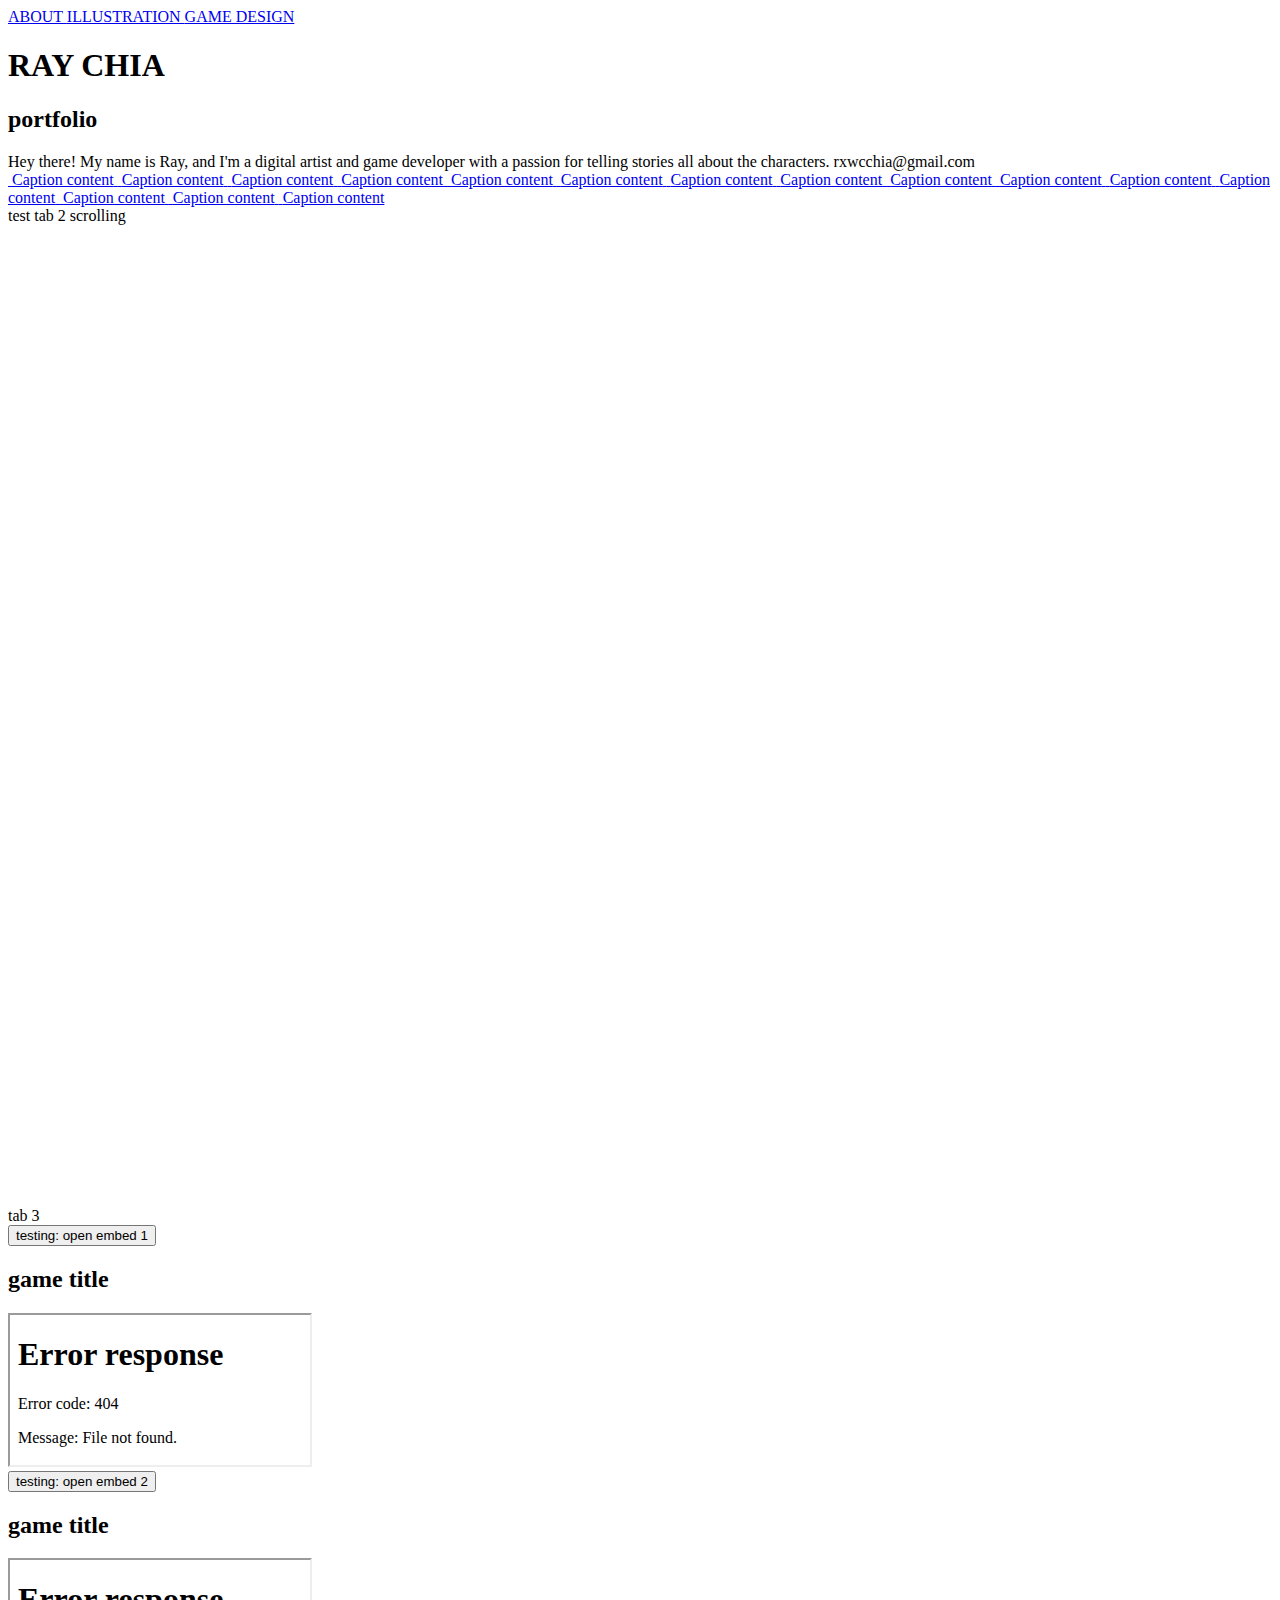
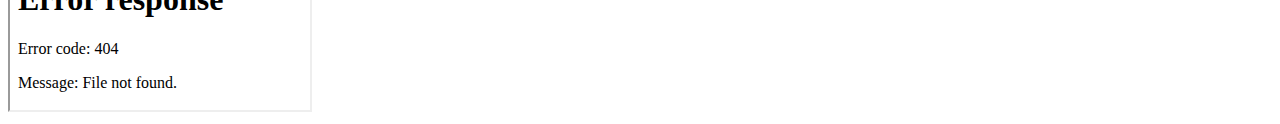
==== index.html @ db71462e "Add files via upload" ====
<!DOCTYPE html>
<html lang="en">
  <head>
    <meta charset="UTF-8">
    <meta name="viewport" content="width=device-width, initial-scale=1.0">
    <meta http-equiv="X-UA-Compatible" content="ie=edge">
    <title>RAY C. | PORTFOLIO</title>
    <link rel="stylesheet" href="./src/style.css">
    <link rel="icon" href="./src/favicon1.ico" type="image/x-icon">
    <!-- FONTS -->
    <link rel="stylesheet" href="./src/plugins/cpf.css">
    <link rel="preconnect" href="https://fonts.googleapis.com">
  <link rel="preconnect" href="https://fonts.gstatic.com" crossorigin>
  <link href="https://fonts.googleapis.com/css2?family=Roboto+Condensed:ital,wght@0,100..900;1,100..900&display=swap" rel="stylesheet">

</head>
<body>
  <script src="https://code.jquery.com/jquery-3.7.1.min.js" integrity="sha256-/JqT3SQfawRcv/BIHPThkBvs0OEvtFFmqPF/lYI/Cxo=" crossorigin="anonymous"></script>
  
  <script src="./src/plugins/photoswipe-lightbox.umd.min.js"></script>
  <script src="./src/plugins/photoswipe.umd.min.js"></script>
  <script src="./src/plugins/photoswipe-dynamic-caption-plugin.umd.min.js"></script>
  <script src="./src/plugins/masonry.pkgd.min.js"></script>
  <script src="./src/plugins/imagesloaded.pkgd.min.js"></script>
  <link rel="stylesheet" href="./src/plugins/photoswipe.css">
  <link rel="stylesheet" href="./src/plugins/photoswipe-dynamic-caption-plugin.css">
  
<div class="bg-img"></div>
<div class="wrapper">


  <div class="navbar">
    
    <div class="navbuttons">

      <a class="navtab" href="#home">
        ABOUT
      </a>

      <a class="navtab" href="#illustration">
        ILLUSTRATION
      </a>

      <a class="navtab" href="#gamedev">
        GAME DESIGN
      </a>

    </div>

    <h1>RAY CHIA</h1>

  </div>

  <!-- ================== DIVIDER ================== -->

  <!-- HOMEPAGE BLOCK START -->
  <div class="content" id="home">
    <div class="content-scroll">
    <div class="splash">

      <div class="splashimg"></div>

      <div class="window">
        <h2><i class="cp cp-pin-o"></i> portfolio</h2>
        <div class="windowcontent">
          Hey there! My name is Ray, and I'm a digital artist and game developer with a passion for telling stories all about the characters.

          <span class="callout"><i class="cp cp-envelope-o"></i> rxwcchia@gmail.com</span>
        </div>
      </div>

    </div>

    <div class="divider"></div>

    <div class="gallery-container">
    <div class="pswp-gallery" id="gallery">
      <div class="grid-sizer"></div>
      <div class="gutter-sizer"></div>

      

      <a class="grid-item" href="./src/gallery/selwyn.png" 
        data-pswp-width="3000" 
        data-pswp-height="3000" 
        target="_blank">
        <img src="./src/gallery/selwyn.png" alt="" />
        <span class="caption">Caption content</span>
      </a>

      <a class="grid-item grid-item--width3" href="./src/gallery/maddox.png" 
        data-pswp-width="1800" 
        data-pswp-height="1013" 
        target="_blank">
        <img src="./src/gallery/maddox.png" alt="" />
        <span class="caption">Caption content</span>
      </a>

      

      <a class="grid-item" href="./src/gallery/lucine.png" 
        data-pswp-width="3000" 
        data-pswp-height="3000" 
        target="_blank">
        <img src="./src/gallery/lucine.png" alt="" />
        <span class="caption">Caption content</span>
      </a>

      <a class="grid-item grid-item--width2" href="./src/gallery/carni_prev2.png" 
        data-pswp-width="2256" 
        data-pswp-height="1270" 
        target="_blank">
        <img src="./src/gallery/carni_prev2.png" alt="" />
        <span class="caption">Caption content</span>
      </a>

      <a class="grid-item" href="./src/gallery/sef.png" 
        data-pswp-width="2600" 
        data-pswp-height="3000" 
        target="_blank">
        <img src="./src/gallery/sef.png" alt="" />
        <span class="caption">Caption content</span>
      </a>

      <a class="grid-item" href="./src/gallery/sef2.png" 
        data-pswp-width="3000" 
        data-pswp-height="3000" 
        target="_blank">
        <img src="./src/gallery/sef2.png" alt="" />
        <span class="caption">Caption content</span>
      </a>

      <a class="grid-item grid-item--width3" href="./src/gallery/splash.png" 
        data-pswp-width="3617" 
        data-pswp-height="1567" 
        target="_blank">
        <img src="./src/gallery/splash.png" alt="" />
        <span class="caption">Caption content</span>
      </a>

      <a class="grid-item" href="./src/gallery/clair.png" 
      data-pswp-width="2605" 
      data-pswp-height="3000" 
      target="_blank">
      <img src="./src/gallery/clair.png" alt="" />
      <span class="caption">Caption content</span>
      </a>

      

      <a class="grid-item" href="./src/gallery/amari.png" 
        data-pswp-width="2225" 
        data-pswp-height="2942" 
        target="_blank">
        <img src="./src/gallery/amari.png" alt="" />
        <span class="caption">Caption content</span>
      </a>

      <a class="grid-item" href="./src/gallery/bg_party_crimescene.png" 
        data-pswp-width="2439" 
        data-pswp-height="1406" 
        target="_blank">
        <img src="./src/gallery/bg_party_crimescene.png" alt="" />
        <span class="caption">Caption content</span>
      </a>

      <a class="grid-item" href="./src/gallery/inheritance.png" 
        data-pswp-width="2439" 
        data-pswp-height="1406" 
        target="_blank">
        <img src="./src/gallery/inheritance.png" alt="" />
        <span class="caption">Caption content</span>
      </a>

      <a class="grid-item" href="./src/gallery/flashback_madschess.png" 
        data-pswp-width="3000" 
        data-pswp-height="1729" 
        target="_blank">
        <img src="./src/gallery/flashback_madschess.png" alt="" />
        <span class="caption">Caption content</span>
      </a>

      <a class="grid-item grid-item--width2" href="./src/gallery/chesspreview.png" 
        data-pswp-width="3000" 
        data-pswp-height="2013" 
        target="_blank">
        <img src="./src/gallery/chesspreview.png" alt="" />
        <span class="caption">Caption content</span>
      </a>

      <a class="grid-item" href="./src/gallery/c1.png" 
        data-pswp-width="1200" 
        data-pswp-height="1530" 
        target="_blank">
        <img src="./src/gallery/c1.png" alt="" />
        <span class="caption">Caption content</span>
      </a>

      <a class="grid-item" href="./src/gallery/c7.png" 
        data-pswp-width="1200" 
        data-pswp-height="1530" 
        target="_blank">
        <img src="./src/gallery/c7.png" alt="" />
        <span class="caption">Caption content</span>
      </a>
      

  </div>  
  </div>

  </div>
  </div>
  <!-- HOMEPAGE BLOCK END -->

  <!-- ================== DIVIDER ================== -->

  <!-- ILLUSTRATION BLOCK START -->
  <div class="content" id="illustration">
    <div class="content-scroll">
    
      <div style="height:1000px;">test tab 2 scrolling</div>

    </div>
  </div>
  <!-- ILLUSTRATION BLOCK END -->


  <!-- ================== DIVIDER ================== -->

  <!-- GAMEDEV BLOCK START -->
  <div class="content" id="gamedev">

    <div class="content-scroll">
      tab 3


      <div class="game-container">

      <button class="opengame" id="test">testing: open embed 1</button>
      
      <div class="window-container">
      <div class="window" id="wwm">
        <h2>game title</h2>
        <div class="windowcontent">
        <iframe src="./src/walkwithme/index.html"></iframe>
        </div>
      </div>
      </div>

    </div>

    <div class="game-container">

      <button class="opengame" id="test">testing: open embed 2</button>
      <div class="window-container">
      <div class="window" id="carni">
        <h2>game title</h2>
        <div class="windowcontent">
        <iframe src="./src/carnificare/index.html"></iframe>
        </div>
      </div>
    </div>

    </div>


    </div>

  </div>
  <!-- GAMEDEV BLOCK START -->



</div>
<div class="embed-overlay"></div>

<!-- CREDITS FOR WEBSITE: 
CAPPUCCINO ICONS by Solange Rainha https://cappuccicons.com/ 
PHOTOSWIPE by Dmytro Semenov https://photoswipe.com/
MASONRY by David DeSandro https://masonry.desandro.com/
-->

<script src="./src/scripts.js"></script>

  </body>
</html>
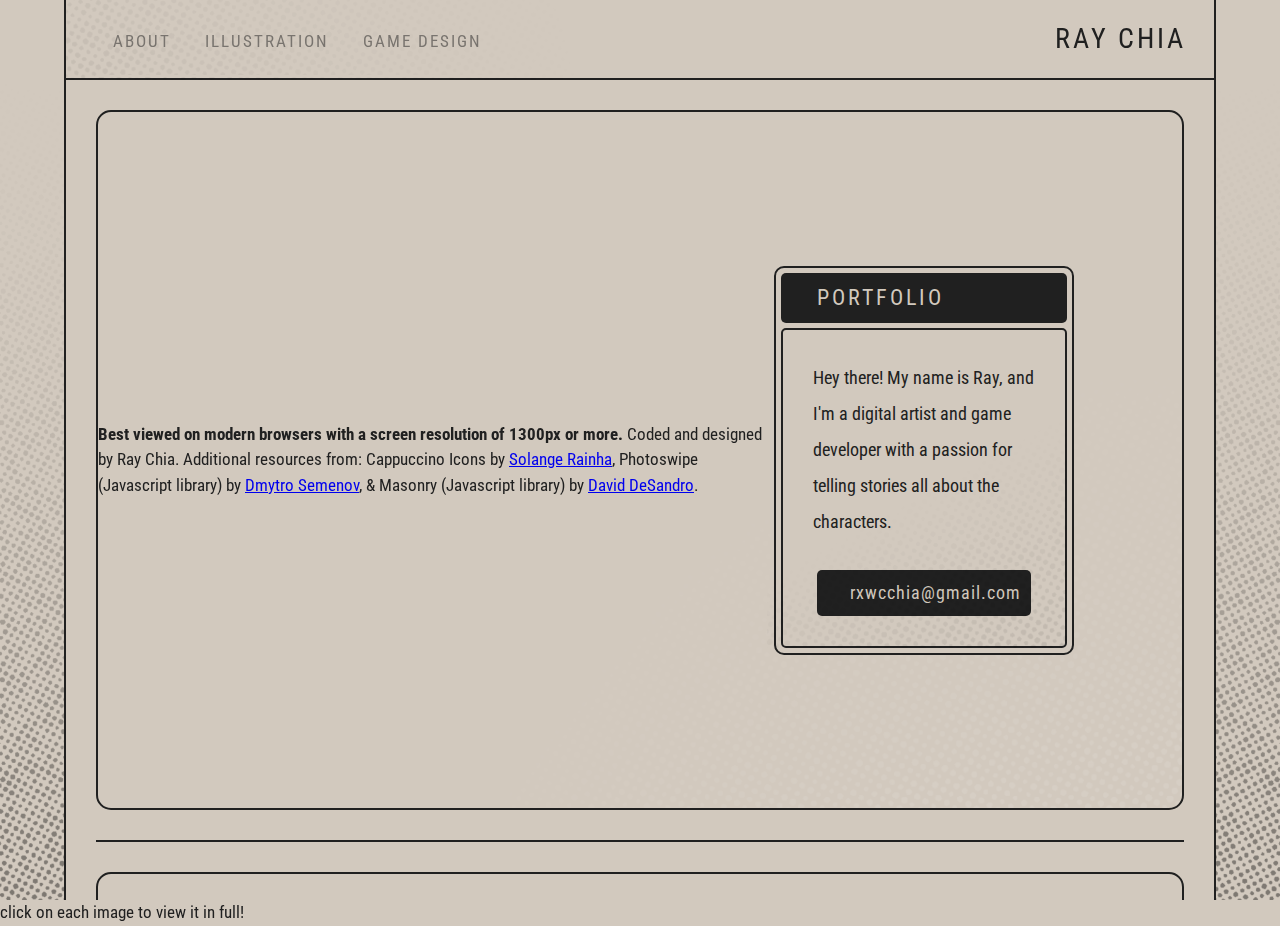
==== commit 6677429e: "update main file" ====
--- a/index.html
+++ b/index.html
@@ -26,6 +26,7 @@
   <link rel="stylesheet" href="./src/plugins/photoswipe-dynamic-caption-plugin.css">
   
 <div class="bg-img"></div>
+
 <div class="wrapper">
 
 
@@ -60,6 +61,10 @@
 
       <div class="splashimg"></div>
 
+      <div class="webdev"><b>Best viewed on modern browsers with a screen resolution of 1300px or more.</b>
+        <span>Coded and designed by Ray Chia. Additional resources from: Cappuccino Icons by <a href="https://cappuccicons.com/">Solange Rainha</a>, Photoswipe (Javascript library) by <a href="https://photoswipe.com/">Dmytro Semenov</a>, & Masonry (Javascript library) by <a href="https://masonry.desandro.com/">David DeSandro</a>.</span>
+      </div>
+
       <div class="window">
         <h2><i class="cp cp-pin-o"></i> portfolio</h2>
         <div class="windowcontent">
@@ -74,139 +79,97 @@
     <div class="divider"></div>
 
     <div class="gallery-container">
-    <div class="pswp-gallery" id="gallery">
-      <div class="grid-sizer"></div>
-      <div class="gutter-sizer"></div>
-
+      <div class="pswp-gallery" id="gallery">
+        <div class="grid-sizer"></div>
+        <div class="gutter-sizer"></div>
+  
+        
+        <a class="grid-item grid-item--width3" href="./src/gallery/zugzsplash.jpg" data-pswp-width="3000" data-pswp-height="1689" target="_blank">
+          <img src="./src/gallery/zugzsplash.jpg" alt="" />
+        </a>
+        
+        <a class="grid-item" href="./src/gallery/selwyn.jpg" data-pswp-width="3000" data-pswp-height="3000" target="_blank">
+          <img src="./src/gallery/selwyn.jpg" alt="" />
+        </a>
+        
+        <a class="grid-item grid-item--width2" href="./src/gallery/zugzyconvo.jpg" data-pswp-width="3000" data-pswp-height="1689" target="_blank">
+          <img src="./src/gallery/zugzyconvo.jpg" alt="" />
+          
+        </a>
+        
+        <a class="grid-item grid-item" href="./src/gallery/chesspreview.jpg" data-pswp-width="3000" data-pswp-height="2013" target="_blank">
+          <img src="./src/gallery/chesspreview.jpg" alt="" />
+          
+        </a>
+  
+        <a class="grid-item grid-item--width2" href="./src/gallery/kriegposter_crop.jpg" data-pswp-width="2000" data-pswp-height="3056" target="_blank">
+          <img src="./src/gallery/kriegposter_crop.jpg" alt="" />
+          
+        </a>
+  
+        <a class="grid-item" href="./src/gallery/flashback_madschess.jpg" data-pswp-width="3000" data-pswp-height="1729" target="_blank">
+          <img src="./src/gallery/flashback_madschess.jpg" alt="" />
+          
+        </a>
+        
+        <a class="grid-item" href="./src/gallery/lucine.jpg" data-pswp-width="3000" data-pswp-height="3000" target="_blank">
+          <img src="./src/gallery/lucine.jpg" alt="" />
+          
+        </a>
+        
+        <a class="grid-item grid-item" href="./src/gallery/carni_prev2.png" data-pswp-width="2256" data-pswp-height="1270" target="_blank">
+          <img src="./src/gallery/carni_prev2.png" alt="" />
+          
+        </a>
+        
+        <a class="grid-item" href="./src/gallery/bg_party_crimescene.jpg" data-pswp-width="2439" data-pswp-height="1406" target="_blank">
+          <img src="./src/gallery/bg_party_crimescene.jpg" alt="" />
+          
+        </a>
+        
+        <a class="grid-item" href="./src/gallery/sef2.jpg" data-pswp-width="3000" data-pswp-height="3000" target="_blank">
+          <img src="./src/gallery/sef2.jpg" alt="" />
+        </a>
+        
+        <a class="grid-item grid-item--width3" href="./src/gallery/maddox.jpg" data-pswp-width="1800" data-pswp-height="1013" target="_blank">
+          <img src="./src/gallery/maddox.jpg" alt="" />
+          
+        </a>
+        
+        <a class="grid-item" href="./src/gallery/amari.jpg" data-pswp-width="2225" data-pswp-height="2942" target="_blank">
+          <img src="./src/gallery/amari.jpg" alt="" />
+        </a>
+        
+        <a class="grid-item" href="./src/gallery/clair.jpg" data-pswp-width="2453" data-pswp-height="2860" target="_blank">
+          <img src="./src/gallery/clair.jpg" alt="" />
+        </a>
+        
+        <a class="grid-item" href="./src/gallery/sef.jpg" data-pswp-width="2521" data-pswp-height="2938" target="_blank">
+          <img src="./src/gallery/sef.jpg" alt="" />
+        </a>
+        
+        <a class="grid-item" href="./src/gallery/inheritance.jpg" data-pswp-width="2439" data-pswp-height="1406" target="_blank">
+          <img src="./src/gallery/inheritance.jpg" alt="" />
+          
+        </a>
+        
+        <a class="grid-item" href="./src/gallery/c1.jpg" data-pswp-width="1200" data-pswp-height="1530" target="_blank">
+          <img src="./src/gallery/c1.jpg" alt="" />
+          
+        </a>
+        
+        <a class="grid-item" href="./src/gallery/c7.jpg" data-pswp-width="1200" data-pswp-height="1530" target="_blank">
+          <img src="./src/gallery/c7.jpg" alt="" />
+          
+        </a>
+        
+        <a class="grid-item grid-item--width2" href="./src/gallery/splash.jpg" data-pswp-width="3617" data-pswp-height="1567" target="_blank">
+          <img src="./src/gallery/splash.jpg" alt="" />
+          
+        </a>
       
-
-      <a class="grid-item" href="./src/gallery/selwyn.png" 
-        data-pswp-width="3000" 
-        data-pswp-height="3000" 
-        target="_blank">
-        <img src="./src/gallery/selwyn.png" alt="" />
-        <span class="caption">Caption content</span>
-      </a>
-
-      <a class="grid-item grid-item--width3" href="./src/gallery/maddox.png" 
-        data-pswp-width="1800" 
-        data-pswp-height="1013" 
-        target="_blank">
-        <img src="./src/gallery/maddox.png" alt="" />
-        <span class="caption">Caption content</span>
-      </a>
-
-      
-
-      <a class="grid-item" href="./src/gallery/lucine.png" 
-        data-pswp-width="3000" 
-        data-pswp-height="3000" 
-        target="_blank">
-        <img src="./src/gallery/lucine.png" alt="" />
-        <span class="caption">Caption content</span>
-      </a>
-
-      <a class="grid-item grid-item--width2" href="./src/gallery/carni_prev2.png" 
-        data-pswp-width="2256" 
-        data-pswp-height="1270" 
-        target="_blank">
-        <img src="./src/gallery/carni_prev2.png" alt="" />
-        <span class="caption">Caption content</span>
-      </a>
-
-      <a class="grid-item" href="./src/gallery/sef.png" 
-        data-pswp-width="2600" 
-        data-pswp-height="3000" 
-        target="_blank">
-        <img src="./src/gallery/sef.png" alt="" />
-        <span class="caption">Caption content</span>
-      </a>
-
-      <a class="grid-item" href="./src/gallery/sef2.png" 
-        data-pswp-width="3000" 
-        data-pswp-height="3000" 
-        target="_blank">
-        <img src="./src/gallery/sef2.png" alt="" />
-        <span class="caption">Caption content</span>
-      </a>
-
-      <a class="grid-item grid-item--width3" href="./src/gallery/splash.png" 
-        data-pswp-width="3617" 
-        data-pswp-height="1567" 
-        target="_blank">
-        <img src="./src/gallery/splash.png" alt="" />
-        <span class="caption">Caption content</span>
-      </a>
-
-      <a class="grid-item" href="./src/gallery/clair.png" 
-      data-pswp-width="2605" 
-      data-pswp-height="3000" 
-      target="_blank">
-      <img src="./src/gallery/clair.png" alt="" />
-      <span class="caption">Caption content</span>
-      </a>
-
-      
-
-      <a class="grid-item" href="./src/gallery/amari.png" 
-        data-pswp-width="2225" 
-        data-pswp-height="2942" 
-        target="_blank">
-        <img src="./src/gallery/amari.png" alt="" />
-        <span class="caption">Caption content</span>
-      </a>
-
-      <a class="grid-item" href="./src/gallery/bg_party_crimescene.png" 
-        data-pswp-width="2439" 
-        data-pswp-height="1406" 
-        target="_blank">
-        <img src="./src/gallery/bg_party_crimescene.png" alt="" />
-        <span class="caption">Caption content</span>
-      </a>
-
-      <a class="grid-item" href="./src/gallery/inheritance.png" 
-        data-pswp-width="2439" 
-        data-pswp-height="1406" 
-        target="_blank">
-        <img src="./src/gallery/inheritance.png" alt="" />
-        <span class="caption">Caption content</span>
-      </a>
-
-      <a class="grid-item" href="./src/gallery/flashback_madschess.png" 
-        data-pswp-width="3000" 
-        data-pswp-height="1729" 
-        target="_blank">
-        <img src="./src/gallery/flashback_madschess.png" alt="" />
-        <span class="caption">Caption content</span>
-      </a>
-
-      <a class="grid-item grid-item--width2" href="./src/gallery/chesspreview.png" 
-        data-pswp-width="3000" 
-        data-pswp-height="2013" 
-        target="_blank">
-        <img src="./src/gallery/chesspreview.png" alt="" />
-        <span class="caption">Caption content</span>
-      </a>
-
-      <a class="grid-item" href="./src/gallery/c1.png" 
-        data-pswp-width="1200" 
-        data-pswp-height="1530" 
-        target="_blank">
-        <img src="./src/gallery/c1.png" alt="" />
-        <span class="caption">Caption content</span>
-      </a>
-
-      <a class="grid-item" href="./src/gallery/c7.png" 
-        data-pswp-width="1200" 
-        data-pswp-height="1530" 
-        target="_blank">
-        <img src="./src/gallery/c7.png" alt="" />
-        <span class="caption">Caption content</span>
-      </a>
-      
-
-  </div>  
-  </div>
+      </div>  
+    </div>    
 
   </div>
   </div>
@@ -217,8 +180,99 @@
   <!-- ILLUSTRATION BLOCK START -->
   <div class="content" id="illustration">
     <div class="content-scroll">
+
+      <h3>ILLUSTRATED WORKS<i>— includes art for personal game development projects</i></h3>
     
-      <div style="height:1000px;">test tab 2 scrolling</div>
+      <div class="gallery-container">
+        <div class="pswp-gallery" id="gallery5">
+          <div class="grid-sizer"></div>
+          <div class="gutter-sizer"></div>
+    
+          
+          <a class="grid-item grid-item--width3" href="./src/gallery/ZUGZY_SPLASH2_overlay.jpg" data-pswp-width="5000" data-pswp-height="3700" target="_blank">
+            <img src="./src/gallery/ZUGZY_SPLASH2_overlay.jpg" alt="" />
+          </a>
+          
+          <a class="grid-item" href="./src/gallery/selwyn.jpg" data-pswp-width="3000" data-pswp-height="3000" target="_blank">
+            <img src="./src/gallery/selwyn.jpg" alt="" />
+          </a>
+          
+    
+          
+    
+          <a class="grid-item" href="./src/gallery/flashback_madschess.jpg" data-pswp-width="3000" data-pswp-height="1729" target="_blank">
+            <img src="./src/gallery/flashback_madschess.jpg" alt="" />
+            
+          </a>
+          
+
+
+          
+          
+          <a class="grid-item" href="./src/gallery/bg_party_crimescene.jpg" data-pswp-width="2439" data-pswp-height="1406" target="_blank">
+            <img src="./src/gallery/bg_party_crimescene.jpg" alt="" />
+            
+          </a>
+          
+          <a class="grid-item" href="./src/gallery/sef2.jpg" data-pswp-width="3000" data-pswp-height="3000" target="_blank">
+            <img src="./src/gallery/sef2.jpg" alt="" />
+          </a>
+
+          <a class="grid-item grid-item--width2" href="./src/gallery/kriegposter_crop.jpg" data-pswp-width="2000" data-pswp-height="3056" target="_blank">
+            <img src="./src/gallery/kriegposter_crop.jpg" alt="" />
+          </a>
+          
+          
+          
+          <a class="grid-item" href="./src/gallery/amari.jpg" data-pswp-width="2225" data-pswp-height="2942" target="_blank">
+            <img src="./src/gallery/amari.jpg" alt="" />
+          </a>
+          
+          <a class="grid-item" href="./src/gallery/clair.jpg" data-pswp-width="2453" data-pswp-height="2860" target="_blank">
+            <img src="./src/gallery/clair.jpg" alt="" />
+          </a>
+          
+          <a class="grid-item" href="./src/gallery/sef.jpg" data-pswp-width="2521" data-pswp-height="2938" target="_blank">
+            <img src="./src/gallery/sef.jpg" alt="" />
+          </a>
+          
+          <a class="grid-item" href="./src/gallery/inheritance.jpg" data-pswp-width="2439" data-pswp-height="1406" target="_blank">
+            <img src="./src/gallery/inheritance.jpg" alt="" />
+            
+          </a>
+
+
+          
+          <a class="grid-item" href="./src/gallery/c1.jpg" data-pswp-width="1200" data-pswp-height="1530" target="_blank">
+            <img src="./src/gallery/c1.jpg" alt="" />
+            
+          </a>
+
+          <a class="grid-item grid-item--width2" href="./src/gallery/splash.jpg" data-pswp-width="3617" data-pswp-height="1567" target="_blank">
+            <img src="./src/gallery/splash.jpg" alt="" />
+            
+          </a>
+
+          <a class="grid-item" href="./src/gallery/lucine.jpg" data-pswp-width="3000" data-pswp-height="3000" target="_blank">
+            <img src="./src/gallery/lucine.jpg" alt="" />
+            
+          </a>
+
+          <a class="grid-item grid-item--width3" href="./src/gallery/maddox.jpg" data-pswp-width="1800" data-pswp-height="1013" target="_blank">
+            <img src="./src/gallery/maddox.jpg" alt="" />
+          </a>
+          
+          <a class="grid-item" href="./src/gallery/c7.jpg" data-pswp-width="1200" data-pswp-height="1530" target="_blank">
+            <img src="./src/gallery/c7.jpg" alt="" />
+            
+          </a>
+          
+          
+
+          
+        
+        </div>  
+      </div>
 
     </div>
   </div>
@@ -231,37 +285,191 @@
   <div class="content" id="gamedev">
 
     <div class="content-scroll">
-      tab 3
-
-
+
+      <!-- GAME BLOCK [ ZUGZY ] START -->
       <div class="game-container">
-
-      <button class="opengame" id="test">testing: open embed 1</button>
+        <div class="game-about">
+          <div class="game-previews">
+
+
+            <div class="pswp-gallery" id="gallery2">
+              <div class="grid-sizer"></div>
+              <div class="gutter-sizer"></div>
+        
+              
+              <a class="grid-item grid-item--width3" href="./src/gallery/zugzsplash.jpg" data-pswp-width="3000" data-pswp-height="1689" target="_blank">
+                <img src="./src/gallery/zugzsplash.jpg" alt="" />
+                <span class="caption">
+                  <span>Development draft of in-game main menu.</span>
+                </span>
+              </a>
+              
+              <a class="grid-item grid-item" href="./src/gallery/zugzyconvo.jpg" data-pswp-width="3000" data-pswp-height="1689" target="_blank">
+                <img src="./src/gallery/zugzyconvo.jpg" alt="" />
+                <span class="caption">
+                  <span>Draft of a branching choice screen with a character sprite, where the available choices are presented on a chess-like grid interface.</span>
+                </span>
+              </a>
+              
+              <a class="grid-item grid-item" href="./src/gallery/chesspreview.jpg" data-pswp-width="3000" data-pswp-height="2013" target="_blank">
+                <img src="./src/gallery/chesspreview.jpg" alt="" />
+                <span class="caption">
+                  <span>Draft of the general narrative screen.</span>
+                </span>
+              </a>
+              
+              
+          </div>  
+
+
+
+          </div>
+          <div class="game-desc">
+            <h3>Zugzwang</h3>
+            
+            <b class="tags">visual novel</b> <b class="tags">collaborative project</b> <b class="tags">in development</b>
+            <b class="tags">art</b> <b class="tags">ui design</b> <b class="tags">programming</b>
+
+            <span class="excerpt"><b>a game on: an empire's legacy, your father's shadow, and the blood on your hands.</b>
+            when the pieces are in <I>zugzwang</I>, there is a prewritten hand of helplessness. nothing can be done, and every move made from this point on can only make things worse. the only escape is a resignation—chess, too, is a kind of destiny.</span>
+
+            <span><I>Zugzwang</I> is a visual novel currently in development. It is coded entirely in Twine, and will be playable in browsers.</span>
+          </div>
+        </div>
+      </div>
+      <!-- GAME BLOCK END -->
+        
+
+      <!-- GAME BLOCK [ CARNI ] START -->
+      <div class="game-container">
+        <div class="game-about">
+          <div class="game-previews">
+
+
+            <div class="pswp-gallery" id="gallery3">
+              <div class="grid-sizer"></div>
+              <div class="gutter-sizer"></div>
+        
+
+              <a class="grid-item grid-item--width3" href="./src/gallery/carni4.png" data-pswp-width="1257" data-pswp-height="728" target="_blank">
+                <img src="./src/gallery/carni4.png" alt="" />
+                <span class="caption">
+                  <span>Caption content</span>
+                </span>
+              </a>
+              
+              <a class="grid-item grid-item" href="./src/gallery/pointclickdemo.png" data-pswp-width="1247" data-pswp-height="706" target="_blank">
+                <img src="./src/gallery/pointclickdemo.png" alt="" />
+                <span class="caption">
+                  <span>Point-and-click sections: players are prompted at certain scenes to explore the environment for interactive elements.</span>
+                </span>
+              </a>
+              
+              <a class="grid-item grid-item" href="./src/gallery/optionhoverdemo.png" data-pswp-width="1247" data-pswp-height="706" target="_blank">
+                <img src="./src/gallery/optionhoverdemo.png" alt="" />
+                <span class="caption">
+                  <span>Example of player choice UI in a scene.</span>
+                </span>
+              </a>
+              
+              
+              
+              
+          </div>  
+
+
+
+          </div>
+          <div class="game-desc">
+            <h3>Carnificare (2023)</h3>
+            
+            <b class="tags">visual novel</b> <b class="tags">solo game jam project</b>
+            <b class="tags">art</b> <b class="tags">writing</b> <b class="tags">ui design</b> <b class="tags">programming</b>
+
+            
+            <span class="excerpt">a stranger tells you a story about a monster.</span>
+            <span><i>Carnificare</i> is a visual novel created for a 10-day game jam, centering around the theme of an unreliable narrator. It is coded entirely in Twine and playable in browsers.</span>
+
+            <div class="game-links"><button class="opengame">PLAY IN EMBED</button>
+              <a href="https://ccrberus.itch.io/carnificare"><button class="openlink">VIEW ON ITCH.IO</button></a></div>
+            <div class="window-container">
+            <div class="window" id="carni">
+              <h2>CARNIFICARE <span class="clicktoclose"><i class="cp cp-cross"></i> </span></h2>
+              <div class="windowcontent">
+              <iframe src="./src/carnificare/index.html"></iframe>
+              </div>
+            </div>
+          </div>
+          </div>
+        </div>
+      </div>
+      <!-- GAME BLOCK END -->
+
+      <!-- GAME BLOCK [ WWM ] START -->
+      <div class="game-container">
+        <div class="game-about">
+          <div class="game-previews">
+
+
+            <div class="pswp-gallery" id="gallery4">
+              <div class="grid-sizer"></div>
+              <div class="gutter-sizer"></div>
+        
+              
+              <a class="grid-item grid-item--width2alt" href="./src/gallery/wwm1.png" data-pswp-width="913" data-pswp-height="839" target="_blank">
+                <img src="./src/gallery/wwm1.png" alt="" />
+                <span class="caption">
+                  <span>Dialogue between the two unnamed protagonists.</span>
+                </span>
+              </a>
+              
+              <a class="grid-item grid-item--width2alt" href="./src/gallery/wwm2.png" data-pswp-width="913" data-pswp-height="839" target="_blank">
+                <img src="./src/gallery/wwm2.png" alt="" />
+                <span class="caption">
+                  <span>A snippet of prose, using the main Twine engine.</span>
+                </span>
+              </a>
+
+              <a class="grid-item grid-item--width2alt" href="./src/gallery/wwm4.png" data-pswp-width="913" data-pswp-height="839" target="_blank">
+                <img src="./src/gallery/wwm4.png" alt="" />
+                <span class="caption">
+                  <span>A stage coded using the Bitsy engine, allowing the player to interact more freely with the world outside the dialogue.</span>
+                </span>
+              </a>
+              
+              
+          </div>  
+
+
+
+          </div>
+          <div class="game-desc">
+            <h3>Walk With Me (2021)</h3>
+
+            <b class="tags">text-based interactive fiction</b> <b class="tags">solo game jam project</b> <b class="tags">writing</b> <b class="tags">ui & programming</b>
+
+            <span class="excerpt">CONVERSATIONS BETWEEN A YOUNG GOD AND A HEART OF STONE. amid the war of gods, a young god finds a friend in the mountains. snippets of conversation of a story that has already told / has yet to be finished.</span>
+
+            <span><i>Walk With Me</i> is a text-based piece of interactive fiction about storytelling and rememberance. It was coded in Twine and Bitsy across a 2-week period for <a href="https://itch.io/jam/my-first-game-jam-summer-2021/entries">My First Game Jam 2021</a>, and is playable on browsers and on mobile devices.</span>
+
+            <div class="game-links"><button class="opengame">PLAY IN EMBED</button>
+            <a href="https://ccrberus.itch.io/walk-with-me"><button class="openlink">VIEW ON ITCH.IO</button></a></div>
+
+          <div class="window-container">
+          <div class="window" id="wwm">
+            <h2>walk with me <span class="clicktoclose"><i class="cp cp-cross"></i> </span></h2>
+            <div class="windowcontent">
+            <iframe src="./src/walkwithme/index.html"></iframe>
+            </div>
+          </div>
+          </div>
+          </div>
+        </div>
+      </div>
+      <!-- GAME BLOCK END -->
+
+
       
-      <div class="window-container">
-      <div class="window" id="wwm">
-        <h2>game title</h2>
-        <div class="windowcontent">
-        <iframe src="./src/walkwithme/index.html"></iframe>
-        </div>
-      </div>
-      </div>
-
-    </div>
-
-    <div class="game-container">
-
-      <button class="opengame" id="test">testing: open embed 2</button>
-      <div class="window-container">
-      <div class="window" id="carni">
-        <h2>game title</h2>
-        <div class="windowcontent">
-        <iframe src="./src/carnificare/index.html"></iframe>
-        </div>
-      </div>
-    </div>
-
-    </div>
 
 
     </div>
@@ -273,6 +481,7 @@
 
 </div>
 <div class="embed-overlay"></div>
+<div class="misc-notif hidden">click on each image to view it in full!</div>
 
 <!-- CREDITS FOR WEBSITE: 
 CAPPUCCINO ICONS by Solange Rainha https://cappuccicons.com/ 
--- a/src/style.css
+++ b/src/style.css
@@ -0,0 +1,416 @@
+:root {
+    --dark:#202020;
+    --darkRGB:32, 32, 32;
+    --light:#dcdcdc;
+    --lightRGB:220, 220, 220;
+    --bg: #D2C9BE;
+    --fontBody:"Roboto Condensed";
+    --paddingBig: 30px;
+    --paddingSmall:10px;
+    --spacingBig:3px;
+    --spacingSmall:2px;
+}
+
+
+body {
+    background-color:var(--bg);
+    color:var(--dark);
+    margin:0;
+    font:400 17px/150% var(--fontBody);
+    overflow:hidden;
+}
+
+* {
+    box-sizing:border-box;
+    transition:0.35s ease;
+    scrollbar-width: thin;
+    scrollbar-color: rgba(var(--darkRGB), .2) rgba(var(--darkRGB), .1);
+}
+
+/*======================
+* SCREENTONE BG
+========================*/
+
+.bg-img {
+    background-image:url("screentone.png");
+    background-size:contain;
+    background-repeat:no-repeat;
+    position:fixed;
+    top:0;
+    left:0;
+    width:100vw;
+    height:100vh;
+    pointer-events: none;
+    mask-image: linear-gradient(to top, rgb(0 0 0 / 100%), transparent);
+    opacity:0.65;
+    z-index:-1;
+}
+
+.bg-img::after {
+    content:"";
+    background-image:url("screentone.png");
+    background-size:contain;
+    background-repeat:no-repeat;
+    position:fixed;
+    left:auto;
+    right:0;
+    width:inherit;
+    height:inherit;
+    transform:scaleX(-1);
+}
+
+/*======================
+* MAIN
+========================*/
+
+.wrapper {
+    width:90vw;
+    height:100vh;
+    min-width:600px;
+    max-width:1800px;
+    border-left:2px solid var(--dark);
+    border-right:2px solid var(--dark);
+    margin:0 auto;
+    background:var(--bg);
+    overflow:hidden;
+}
+
+.content {
+    height:100vh;
+    overflow:hidden;
+    border-top:80px solid transparent;
+}
+
+.content-scroll {
+    overflow: auto;
+    height: 100%;
+    padding: var(--paddingBig);
+  }
+
+/*======================
+* NAVIGATION BAR
+========================*/
+
+.navbar {
+    height:80px;
+    width:calc(90vw - 2px);
+    min-width:600px;
+    max-width:1800px;
+    border-bottom:2px solid var(--dark);
+    display:flex;
+    justify-content: space-between;
+    align-items: center;
+    padding:var(--paddingBig);
+    z-index:9;
+    position:fixed;
+    top:0;
+}
+
+.navbar::before {
+    content: "";
+    position: absolute;
+    width: 50%;
+    height: 80px;
+    background-image: url("screentone.png");
+    background-size: 1000px auto;
+    background-repeat: no-repeat;
+    top: 0;
+    left: 0;
+    pointer-events: none;
+    mask-image: linear-gradient(to right, rgb(0 0 0 / 100%), transparent);
+    background-position: center;
+    z-index: -1;
+    opacity: 0.2;
+}
+
+.navbar h1 {
+    font:400 28px/150% var(--fontBody);
+    letter-spacing:var(--spacingBig);
+}
+
+.navbuttons {
+    display:flex;
+    justify-content: space-between;
+    align-items: center;
+}
+
+a.navtab {
+    text-decoration:none;
+    color:var(--dark);
+    display:flex;
+    justify-content: center;
+    align-items: center;
+    border:2px solid transparent;
+    padding:5px 15px;
+    border-bottom:2px solid var(--bg);
+    background:transparent;
+    border-radius:10px 10px 0 0;
+    height:70px;
+    margin-bottom:-5px;
+    letter-spacing: var(--spacingSmall);
+    color:rgba(var(--darkRGB), .5);
+}
+
+a.navtab.active {
+    font:400 22px/150% var(--fontBody);
+    border:2px solid var(--dark);
+    border-bottom:2px solid var(--bg);
+    background:var(--bg);
+    margin-bottom:-12px;
+    color:var(--dark);
+}
+
+.scrolled a.navtab.active {
+    border-bottom:2px solid var(--dark);
+}
+
+
+/*======================
+* HOMEPAGE
+========================*/
+
+.splash {
+    border:2px solid var(--dark);
+    border-radius:15px;
+    width:100%;
+    height:700px;
+    overflow:hidden;
+    transform:scale(1); 
+    display:flex;
+    align-items:center;
+    justify-content:center;
+    background:transparent;
+}
+
+.splashimg {
+    width:100%;
+    height:700px;
+    background-image:url("gallery/splash.png");
+    background-size:cover;
+    background-position:center bottom;
+    opacity:0.8;
+    position:absolute;
+    z-index:1;
+}
+
+.splashimg::after {
+    content: "";
+    background-image: url("screentone.png");
+    background-size: 1200px auto;
+    background-repeat: no-repeat;
+    width: inherit;
+    height: inherit;
+    display: block;
+    position: absolute;
+    background-position: right center;
+    mask-image: linear-gradient(-60deg, rgb(0 0 0 / 100%), transparent 50%, transparent);
+    mix-blend-mode: soft-light;
+    opacity: .5;
+    filter: invert(1);
+}
+
+.divider {
+    width:100%;
+    height:2px;
+    background:var(--dark);
+    margin:var(--paddingBig) auto;
+}
+
+/*====== POP-OUT WINDOW =====*/
+
+.window {
+    display:flex;
+    flex-direction: column;
+    background:var(--bg);
+    border-radius:10px;
+    position:relative;
+    z-index:2;
+    min-height:200px;
+    padding:calc( var(--paddingSmall) / 2);
+    border:2px solid var(--dark);
+    gap:calc( var(--paddingSmall) / 2);
+    font:400 18px/200% var(--fontBody);
+}
+
+.window h2 {
+    background:var(--dark);
+    color:var(--bg);
+    font:400 22px/150% var(--fontBody);
+    height:50px;
+    display:flex;
+    align-items:center;
+    justify-content:flex-start;
+    gap:8px;
+    letter-spacing: var(--spacingBig);
+    text-transform: uppercase;
+    border-radius:5px;
+    margin:0;
+    padding:calc( var(--paddingSmall) / 2) var(--paddingSmall);
+}
+
+.window h2 i.cp {
+    font-size:.9em;
+}
+
+.window .windowcontent {
+    border-radius:5px;
+    height:100%;
+    align-self: stretch;
+    border:2px solid var(--dark);
+    flex:1 auto;
+    padding:var(--paddingBig);
+}
+
+
+.windowcontent::after {
+    content: "";
+    background-image: url("screentone.png");
+    background-repeat: no-repeat;
+    width: 500px;
+    height: calc( 100% - 50px - var(--paddingSmall) );
+    display: block;
+    background-position: bottom;
+    background-size: 1000px auto;
+    pointer-events: none;
+    mask-image: linear-gradient(-30deg, rgb(0 0 0 / 100%), transparent 50%, transparent);
+    opacity:.15;
+    position: absolute;
+    bottom: calc( var(--paddingSmall) / 2 );
+    right: calc( var(--paddingSmall) / 2 );
+}
+
+.window span.callout {
+    background:var(--dark);
+    display:block;
+    width:fit-content;
+    color:var(--bg);
+    padding:calc( var(--paddingSmall) / 2) var(--paddingSmall);
+    border-radius:5px;
+    margin:0 auto;
+    margin-top:var(--paddingBig);
+    display:flex;
+    align-items:center;
+    justify-content:center;
+    gap:8px;
+    letter-spacing:1px;
+}
+
+.content#home .window {
+    width:20vw;
+    min-width:300px;
+    max-width:500px;
+    margin-left:auto;
+    margin-right:10%;
+}
+
+.content#home .windowcontent::after {
+    width: calc( 20vw - var(--paddingSmall) );
+    min-width: 300px;
+    max-width: 500px;
+}
+
+/*======================
+* GALLERY
+========================*/
+
+.gallery-container {
+    border:2px solid var(--dark);
+    border-radius:15px;
+    padding:var(--paddingSmall);
+    padding-bottom:0;
+}
+
+.pswp-gallery {
+    border-radius:10px;
+    overflow:hidden;
+}
+
+.pswp-gallery img {
+    max-width:100%;
+}
+
+.pswp-gallery span.caption {
+    display: none;
+}
+
+button.pswp__button--test-button {
+    background: #136912 !important;
+    font-size: 20px;
+    color: #fff;
+ }
+
+.pswp-gallery:after {
+    content: '';
+    display: block;
+    clear: both;
+}
+
+.grid-sizer,
+.grid-item { 
+    width: calc(25% - 5px);
+    line-height: 0%;
+    margin-bottom:0.5%;
+    float:left;
+}
+
+.gutter-sizer {
+  width: 5px;
+}
+
+.grid-item--width2 { width: calc(50% - 10px); }
+.grid-item--width3 { width: calc(75% - 10px); }
+
+.grid-item--height2 { height: 200px; }
+.grid-item--height3 { height: 260px; }
+.grid-item--height4 { height: 360px; }
+
+/*======================
+* GAME EMBEDS
+========================*/
+
+.content-scroll iframe {
+    width:500px;
+    height:500px;
+}
+
+.window#carni iframe {
+    width:1250px;
+    height:710px;
+}
+
+.embed-overlay {
+    top:0;
+    left:0;
+    background:rgba(0,0,0,0.8);
+    width:100vw;
+    height:100vh;
+    position:absolute;
+    z-index:9;
+    display:none;
+}
+
+.embed-overlay.open {
+    display:block;
+}
+
+.game-container .window {
+    display:none;
+    z-index:10;
+    pointer-events: all;
+}
+
+.window-container {
+    top: 0;
+    left: 0;
+    position: absolute;
+    width: 100%;
+    height: 100%;
+    display: flex;
+    align-items: center;
+    justify-content: center;
+    pointer-events: none;
+}
+
+.game-container .window-container.open .window {
+    display:flex;
+}
--- a/src/plugins/cpf.css
+++ b/src/plugins/cpf.css
@@ -0,0 +1,3 @@
+@font-face{font-family:'cappuccicons';src:url('//source.cappuccicons.com/cappuccicons.eot');src:url('//source.cappuccicons.com/cappuccicons.eot#iefix') format('embedded-opentype'), url('//source.cappuccicons.com/cappuccicons.ttf') format('truetype'), url('//source.cappuccicons.com/cappuccicons.woff') format('woff'), url('//source.cappuccicons.com/cappuccicons.svg#cappuccicons') format('svg');font-weight:normal;font-style:normal;font-display:block;}
+i.cp,span.cp{font-family:'cappuccicons'!important;speak:never;font-style:normal;font-weight:normal;font-variant:normal;text-transform:none;line-height:1;-webkit-font-smoothing:antialiased;-moz-osx-font-smoothing:grayscale;}
+.cp-acorn:before{content:"\e900";}.cp-acorn-o:before{content:"\e901";}.cp-add:before{content:"\e902";}.cp-add-o:before{content:"\e903";}.cp-agenda:before{content:"\e904";}.cp-agenda-o:before{content:"\e905";}.cp-airplay:before{content:"\e906";}.cp-airplay-o:before{content:"\e907";}.cp-alarm:before{content:"\e908";}.cp-alarm-o:before{content:"\e909";}.cp-alien:before{content:"\e90a";}.cp-alien-o:before{content:"\e90b";}.cp-aloe-vera:before{content:"\e90c";}.cp-aloe-vera-o:before{content:"\e90d";}.cp-ambulance:before{content:"\e90e";}.cp-anchor:before{content:"\e90f";}.cp-anchor-o:before{content:"\e910";}.cp-angelic-rune:before{content:"\e911";}.cp-angle:before{content:"\e912";}.cp-angle-o:before{content:"\e913";}.cp-ant:before{content:"\e914";}.cp-ant-o:before{content:"\e915";}.cp-ao3:before{content:"\e916";}.cp-app:before{content:"\e917";}.cp-apple:before{content:"\e918";}.cp-apple-o:before{content:"\e919";}.cp-app-o:before{content:"\e91a";}.cp-apps:before{content:"\e91b";}.cp-apps-o:before{content:"\e91c";}.cp-apron:before{content:"\e91d";}.cp-apron-o:before{content:"\e91e";}.cp-arrow-down:before{content:"\e91f";}.cp-arrow-left:before{content:"\e920";}.cp-arrow-right:before{content:"\e921";}.cp-arrow-up:before{content:"\e922";}.cp-arryn:before{content:"\e923";}.cp-artstation:before{content:"\e924";}.cp-atom:before{content:"\e925";}.cp-avengers:before{content:"\e926";}.cp-avocado:before{content:"\e927";}.cp-avocado-o:before{content:"\e928";}.cp-bacon:before{content:"\e929";}.cp-bacon-o:before{content:"\e92a";}.cp-badger:before{content:"\e92b";}.cp-badger-o:before{content:"\e92c";}.cp-badminton:before{content:"\e92d";}.cp-badminton-o:before{content:"\e92e";}.cp-baelish:before{content:"\e92f";}.cp-bagel:before{content:"\e930";}.cp-bagel-o:before{content:"\e931";}.cp-baguette:before{content:"\e932";}.cp-baguette-o:before{content:"\e933";}.cp-balloons:before{content:"\e934";}.cp-balloons-o:before{content:"\e935";}.cp-bamboo:before{content:"\e936";}.cp-bamboo-o:before{content:"\e937";}.cp-banana:before{content:"\e938";}.cp-banana-o:before{content:"\e939";}.cp-band-aid:before{content:"\e93a";}.cp-band-aid-alt:before{content:"\e93b";}.cp-band-aid-alt-o:before{content:"\e93c";}.cp-band-aid-o:before{content:"\e93d";}.cp-baratheon:before{content:"\e93e";}.cp-baseball:before{content:"\e93f";}.cp-baseball-o:before{content:"\e940";}.cp-basket:before{content:"\e941";}.cp-basketball:before{content:"\e942";}.cp-basketball-o:before{content:"\e943";}.cp-basket-o:before{content:"\e944";}.cp-bat:before{content:"\e945";}.cp-bathtub:before{content:"\e946";}.cp-bathtub-o:before{content:"\e947";}.cp-bat-o:before{content:"\e948";}.cp-battery:before{content:"\e949";}.cp-beaker:before{content:"\e94a";}.cp-beaker-o:before{content:"\e94b";}.cp-bear:before{content:"\e94c";}.cp-bear-o:before{content:"\e94d";}.cp-bee:before{content:"\e94e";}.cp-beef:before{content:"\e94f";}.cp-beef-o:before{content:"\e950";}.cp-beehive:before{content:"\e951";}.cp-beehive-o:before{content:"\e952";}.cp-bee-o:before{content:"\e953";}.cp-beer:before{content:"\e954";}.cp-beer-alt:before{content:"\e955";}.cp-beer-alt-o:before{content:"\e956";}.cp-beer-o:before{content:"\e957";}.cp-behance-o:before{content:"\e958";}.cp-bell:before{content:"\e959";}.cp-bell-o:before{content:"\e95a";}.cp-big-ben:before{content:"\e95b";}.cp-bike:before{content:"\e95c";}.cp-bird-cage:before{content:"\e95d";}.cp-bird-cage-o:before{content:"\e95e";}.cp-bird-house:before{content:"\e95f";}.cp-bird-house-o:before{content:"\e960";}.cp-biscuit:before{content:"\e961";}.cp-biscuit-o:before{content:"\e962";}.cp-black-panther:before{content:"\e963";}.cp-black-widow:before{content:"\e964";}.cp-blaster:before{content:"\e965";}.cp-blaster-o:before{content:"\e966";}.cp-blender:before{content:"\e967";}.cp-blender-o:before{content:"\e968";}.cp-blimp:before{content:"\e969";}.cp-blimp-o:before{content:"\e96a";}.cp-blind:before{content:"\e96b";}.cp-blind-o:before{content:"\e96c";}.cp-blossom:before{content:"\e96d";}.cp-blossom-o:before{content:"\e96e";}.cp-blueberry:before{content:"\e96f";}.cp-blueberry-o:before{content:"\e970";}.cp-blueprint:before{content:"\e971";}.cp-blueprint-o:before{content:"\e972";}.cp-bluetooth-o:before{content:"\e973";}.cp-bnha-ua:before{content:"\e974";}.cp-boat:before{content:"\e975";}.cp-boat-o:before{content:"\e976";}.cp-bomb:before{content:"\e977";}.cp-bomb-o:before{content:"\e978";}.cp-bone:before{content:"\e979";}.cp-bone-o:before{content:"\e97a";}.cp-book:before{content:"\e97b";}.cp-bookmark:before{content:"\e97c";}.cp-bookmark-o:before{content:"\e97d";}.cp-book-o:before{content:"\e97e";}.cp-bottle:before{content:"\e97f";}.cp-bottle-o:before{content:"\e980";}.cp-bow-and-arrow-o:before{content:"\e981";}.cp-bowling:before{content:"\e982";}.cp-bowling-o:before{content:"\e983";}.cp-box:before{content:"\e984";}.cp-box-o:before{content:"\e985";}.cp-bprd:before{content:"\e986";}.cp-brain:before{content:"\e987";}.cp-brain-o:before{content:"\e988";}.cp-bread:before{content:"\e989";}.cp-bread-alt:before{content:"\e98a";}.cp-bread-alt-o:before{content:"\e98b";}.cp-bread-o:before{content:"\e98c";}.cp-briefcase:before{content:"\e98d";}.cp-briefcase-o:before{content:"\e98e";}.cp-broccoli:before{content:"\e98f";}.cp-broccoli-o:before{content:"\e990";}.cp-broken-heart:before{content:"\e991";}.cp-broken-heart-o:before{content:"\e992";}.cp-broom:before{content:"\e993";}.cp-broom-o:before{content:"\e994";}.cp-brush:before{content:"\e995";}.cp-brush-o:before{content:"\e996";}.cp-burger:before{content:"\e997";}.cp-burger-o:before{content:"\e998";}.cp-burrito:before{content:"\e999";}.cp-burrito-o:before{content:"\e99a";}.cp-butterfly:before{content:"\e99b";}.cp-butterfly-o:before{content:"\e99c";}.cp-cabbage:before{content:"\e99d";}.cp-cabbage-o:before{content:"\e99e";}.cp-cabinet:before{content:"\e99f";}.cp-cabinet-o:before{content:"\e9a0";}.cp-cactus:before{content:"\e9a1";}.cp-cactus-o:before{content:"\e9a2";}.cp-cake:before{content:"\e9a3";}.cp-cake-o:before{content:"\e9a4";}.cp-cake-slice:before{content:"\e9a5";}.cp-cake-slice-o:before{content:"\e9a6";}.cp-calculator:before{content:"\e9a7";}.cp-calculator-alt:before{content:"\e9a8";}.cp-calculator-alt-o:before{content:"\e9a9";}.cp-calculator-o:before{content:"\e9aa";}.cp-calendar:before{content:"\e9ab";}.cp-calendar-o:before{content:"\e9ac";}.cp-camera:before{content:"\e9ad";}.cp-camera-o:before{content:"\e9ae";}.cp-can:before{content:"\e9af";}.cp-cancel:before{content:"\e9b0";}.cp-cancel-alt:before{content:"\e9b1";}.cp-cancel-alt-o:before{content:"\e9b2";}.cp-cancel-o:before{content:"\e9b3";}.cp-candy:before{content:"\e9b4";}.cp-candy-cane:before{content:"\e9b5";}.cp-candy-cane-o:before{content:"\e9b6";}.cp-candy-o:before{content:"\e9b7";}.cp-cannabis:before{content:"\e9b8";}.cp-cannabis-o:before{content:"\e9b9";}.cp-canned-fish:before{content:"\e9ba";}.cp-canned-fish-o:before{content:"\e9bb";}.cp-can-o:before{content:"\e9bc";}.cp-cappuccino:before{content:"\e9bd";}.cp-cappuccino-o:before{content:"\e9be";}.cp-captain-america:before{content:"\e9bf";}.cp-car:before{content:"\e9c0";}.cp-card:before{content:"\e9c1";}.cp-card-o:before{content:"\e9c2";}.cp-carrot:before{content:"\e9c3";}.cp-carrot-o:before{content:"\e9c4";}.cp-cat:before{content:"\e9c5";}.cp-caterpillar:before{content:"\e9c6";}.cp-caterpillar-o:before{content:"\e9c7";}.cp-cat-food:before{content:"\e9c8";}.cp-cat-food-o:before{content:"\e9c9";}.cp-cat-o:before{content:"\e9ca";}.cp-cc:before{content:"\e9cb";}.cp-cc-o:before{content:"\e9cc";}.cp-cereal:before{content:"\e9cd";}.cp-cereal-o:before{content:"\e9ce";}.cp-certificate:before{content:"\e9cf";}.cp-certificate-o:before{content:"\e9d0";}.cp-cezve:before{content:"\e9d1";}.cp-cezve-o:before{content:"\e9d2";}.cp-chair:before{content:"\e9d3";}.cp-chair-o:before{content:"\e9d4";}.cp-chat:before{content:"\e9d5";}.cp-chat-bubble:before{content:"\e9d6";}.cp-chat-bubble-o:before{content:"\e9d7";}.cp-chat-o:before{content:"\e9d8";}.cp-check-mark:before{content:"\e9d9";}.cp-cheers:before{content:"\e9da";}.cp-cheers-o:before{content:"\e9db";}.cp-cheese:before{content:"\e9dc";}.cp-cheese-o:before{content:"\e9dd";}.cp-chef-hat:before{content:"\e9de";}.cp-chef-hat-o:before{content:"\e9df";}.cp-cherry:before{content:"\e9e0";}.cp-cherry-o:before{content:"\e9e1";}.cp-chevron-down:before{content:"\e9e2";}.cp-chevron-left:before{content:"\e9e3";}.cp-chevron-right:before{content:"\e9e4";}.cp-chevron-up:before{content:"\e9e5";}.cp-chick:before{content:"\e9e6";}.cp-chicken:before{content:"\e9e7";}.cp-chicken-leg:before{content:"\e9e8";}.cp-chicken-leg-o:before{content:"\e9e9";}.cp-chicken-o:before{content:"\e9ea";}.cp-chick-o:before{content:"\e9eb";}.cp-chili:before{content:"\e9ec";}.cp-chili-o:before{content:"\e9ed";}.cp-chips:before{content:"\e9ee";}.cp-chips-o:before{content:"\e9ef";}.cp-chocolate:before{content:"\e9f0";}.cp-chocolate-o:before{content:"\e9f1";}.cp-christmas-ball:before{content:"\e9f2";}.cp-christmas-ball-o:before{content:"\e9f3";}.cp-christmas-hat:before{content:"\e9f4";}.cp-christmas-hat-o:before{content:"\e9f5";}.cp-christmas-tree:before{content:"\e9f6";}.cp-christmas-tree-o:before{content:"\e9f7";}.cp-cigarette:before{content:"\e9f8";}.cp-cigarette-o:before{content:"\e9f9";}.cp-circle:before{content:"\e9fa";}.cp-circle-o:before{content:"\e9fb";}.cp-clapperboard:before{content:"\e9fc";}.cp-clipboard:before{content:"\e9fd";}.cp-clipboard-o:before{content:"\e9fe";}.cp-clock:before{content:"\e9ff";}.cp-clock-o:before{content:"\ea00";}.cp-cloud:before{content:"\ea01";}.cp-cloud-download:before{content:"\ea02";}.cp-cloud-download-o:before{content:"\ea03";}.cp-cloud-o:before{content:"\ea04";}.cp-cloud-upload:before{content:"\ea05";}.cp-cloud-upload-o:before{content:"\ea06";}.cp-clover:before{content:"\ea07";}.cp-clover-o:before{content:"\ea08";}.cp-clubs:before{content:"\ea09";}.cp-clubs-o:before{content:"\ea0a";}.cp-cobra:before{content:"\ea0b";}.cp-cobra-o:before{content:"\ea0c";}.cp-cocktail:before{content:"\ea0d";}.cp-cocktail-o:before{content:"\ea0e";}.cp-coconut:before{content:"\ea0f";}.cp-coconut-o:before{content:"\ea10";}.cp-code:before{content:"\ea11";}.cp-coffee-beans:before{content:"\ea12";}.cp-coffee-beans-o:before{content:"\ea13";}.cp-coffee-cup:before{content:"\ea14";}.cp-coffee-cup-o:before{content:"\ea15";}.cp-coffee-grinder:before{content:"\ea16";}.cp-coffee-grinder-o:before{content:"\ea17";}.cp-coffee-machine:before{content:"\ea18";}.cp-coffee-machine-o:before{content:"\ea19";}.cp-cog:before{content:"\ea1a";}.cp-cog-o:before{content:"\ea1b";}.cp-collar:before{content:"\ea1c";}.cp-collar-o:before{content:"\ea1d";}.cp-comb:before{content:"\ea1e";}.cp-command:before{content:"\ea1f";}.cp-compass:before{content:"\ea20";}.cp-compass-o:before{content:"\ea21";}.cp-computer:before{content:"\ea22";}.cp-concrete-mixer:before{content:"\ea23";}.cp-confetti:before{content:"\ea24";}.cp-confetti-o:before{content:"\ea25";}.cp-constellation:before{content:"\ea26";}.cp-contacts:before{content:"\ea27";}.cp-contacts-o:before{content:"\ea28";}.cp-controls:before{content:"\ea29";}.cp-cooked-chicken:before{content:"\ea2a";}.cp-cooked-chicken-o:before{content:"\ea2b";}.cp-cookie:before{content:"\ea2c";}.cp-cookie-jar:before{content:"\ea2d";}.cp-cookie-jar-o:before{content:"\ea2e";}.cp-cookie-o:before{content:"\ea2f";}.cp-cookies:before{content:"\ea30";}.cp-cookies-o:before{content:"\ea31";}.cp-corn:before{content:"\ea32";}.cp-corn-o:before{content:"\ea33";}.cp-cow:before{content:"\ea34";}.cp-cow-o:before{content:"\ea35";}.cp-crab:before{content:"\ea36";}.cp-crab-o:before{content:"\ea37";}.cp-credit-card:before{content:"\ea38";}.cp-credit-card-o:before{content:"\ea39";}.cp-croissant:before{content:"\ea3a";}.cp-croissant-o:before{content:"\ea3b";}.cp-cross:before{content:"\ea3c";}.cp-crown:before{content:"\ea3d";}.cp-crown-o:before{content:"\ea3e";}.cp-crystal-ball:before{content:"\ea3f";}.cp-crystal-ball-o:before{content:"\ea40";}.cp-cupcake:before{content:"\ea41";}.cp-cupcake-o:before{content:"\ea42";}.cp-curious-cat:before{content:"\ea43";}.cp-cursor:before{content:"\ea44";}.cp-cursor-o:before{content:"\ea45";}.cp-cutlery:before{content:"\ea46";}.cp-cutlery-o:before{content:"\ea47";}.cp-database:before{content:"\ea48";}.cp-database-o:before{content:"\ea49";}.cp-dc-comics:before{content:"\ea4a";}.cp-deadpool:before{content:"\ea4b";}.cp-deadpool-o:before{content:"\ea4c";}.cp-deck:before{content:"\ea4d";}.cp-deck-o:before{content:"\ea4e";}.cp-deer:before{content:"\ea4f";}.cp-deer-o:before{content:"\ea50";}.cp-deviantart:before{content:"\ea51";}.cp-diamond:before{content:"\ea52";}.cp-diamond-o:before{content:"\ea53";}.cp-diamonds:before{content:"\ea54";}.cp-diamonds-o:before{content:"\ea55";}.cp-dinosaur:before{content:"\ea56";}.cp-dinosaur-o:before{content:"\ea57";}.cp-directions:before{content:"\ea58";}.cp-directions-o:before{content:"\ea59";}.cp-discord:before{content:"\ea5a";}.cp-divide:before{content:"\ea5b";}.cp-document:before{content:"\ea5c";}.cp-document-o:before{content:"\ea5d";}.cp-dog:before{content:"\ea5e";}.cp-dog-bowl:before{content:"\ea5f";}.cp-dog-bowl-o:before{content:"\ea60";}.cp-dog-o:before{content:"\ea61";}.cp-dolphin:before{content:"\ea62";}.cp-dolphin-o:before{content:"\ea63";}.cp-donut:before{content:"\ea64";}.cp-donut-o:before{content:"\ea65";}.cp-download:before{content:"\ea66";}.cp-dragon:before{content:"\ea67";}.cp-dragonfly:before{content:"\ea68";}.cp-dragonfly-o:before{content:"\ea69";}.cp-dreamcatcher:before{content:"\ea6a";}.cp-dribbble:before{content:"\ea6b";}.cp-dribbble-o:before{content:"\ea6c";}.cp-drop:before{content:"\ea6d";}.cp-dropbox:before{content:"\ea6e";}.cp-drop-o:before{content:"\ea6f";}.cp-drugs:before{content:"\ea70";}.cp-drugs-o:before{content:"\ea71";}.cp-duck:before{content:"\ea72";}.cp-duck-o:before{content:"\ea73";}.cp-dumpling:before{content:"\ea74";}.cp-dumpling-o:before{content:"\ea75";}.cp-eagle:before{content:"\ea76";}.cp-eagle-o:before{content:"\ea77";}.cp-earth:before{content:"\ea78";}.cp-earth-o:before{content:"\ea79";}.cp-easter-egg:before{content:"\ea7a";}.cp-easter-egg-o:before{content:"\ea7b";}.cp-edit:before{content:"\ea7c";}.cp-edit-o:before{content:"\ea7d";}.cp-egg:before{content:"\ea7e";}.cp-egg-o:before{content:"\ea7f";}.cp-eiffel-tower:before{content:"\ea80";}.cp-eiffel-tower-o:before{content:"\ea81";}.cp-elephant:before{content:"\ea82";}.cp-elephant-o:before{content:"\ea83";}.cp-ello:before{content:"\ea84";}.cp-ello-o:before{content:"\ea85";}.cp-emu:before{content:"\ea86";}.cp-enter:before{content:"\ea87";}.cp-envelope:before{content:"\ea88";}.cp-envelope-alt:before{content:"\ea89";}.cp-envelope-alt-o:before{content:"\ea8a";}.cp-envelope-o:before{content:"\ea8b";}.cp-equal:before{content:"\ea8c";}.cp-etc:before{content:"\ea8d";}.cp-etsy-o:before{content:"\ea8e";}.cp-exclamation:before{content:"\ea8f";}.cp-exclamation-mark:before{content:"\ea90";}.cp-exclamation-o:before{content:"\ea91";}.cp-exit-top-right:before{content:"\ea92";}.cp-eyeglasses:before{content:"\ea93";}.cp-eyelash:before{content:"\ea94";}.cp-eye-of-horus:before{content:"\ea95";}.cp-facebook-o:before{content:"\ea96";}.cp-factory:before{content:"\ea97";}.cp-factory-o:before{content:"\ea98";}.cp-fanfiction:before{content:"\ea99";}.cp-fantastic-four:before{content:"\ea9a";}.cp-feather:before{content:"\ea9b";}.cp-feather-o:before{content:"\ea9c";}.cp-film-roll:before{content:"\ea9d";}.cp-film-roll-o:before{content:"\ea9e";}.cp-filter:before{content:"\ea9f";}.cp-filter-o:before{content:"\eaa0";}.cp-fingerprint:before{content:"\eaa1";}.cp-fire:before{content:"\eaa2";}.cp-fire-o:before{content:"\eaa3";}.cp-first-aid:before{content:"\eaa4";}.cp-first-aid-o:before{content:"\eaa5";}.cp-first-order:before{content:"\eaa6";}.cp-fish:before{content:"\eaa7";}.cp-fish-bone:before{content:"\eaa8";}.cp-fish-bone-o:before{content:"\eaa9";}.cp-fishbowl:before{content:"\eaaa";}.cp-fishbowl-o:before{content:"\eaab";}.cp-fish-o:before{content:"\eaac";}.cp-flag:before{content:"\eaad";}.cp-flag-alt:before{content:"\eaae";}.cp-flag-alt-o:before{content:"\eaaf";}.cp-flag-o:before{content:"\eab0";}.cp-flamingo:before{content:"\eab1";}.cp-flamingo-o:before{content:"\eab2";}.cp-flash:before{content:"\eab3";}.cp-flash-o:before{content:"\eab4";}.cp-flickr:before{content:"\eab5";}.cp-flickr-alt:before{content:"\eab6";}.cp-flower:before{content:"\eab7";}.cp-flower-alt:before{content:"\eab8";}.cp-flower-alt-o:before{content:"\eab9";}.cp-flower-o:before{content:"\eaba";}.cp-folder:before{content:"\eabb";}.cp-folder-o:before{content:"\eabc";}.cp-font:before{content:"\eabd";}.cp-football:before{content:"\eabe";}.cp-football-o:before{content:"\eabf";}.cp-forbidden:before{content:"\eac0";}.cp-forbidden-city:before{content:"\eac1";}.cp-forest:before{content:"\eac2";}.cp-forest-o:before{content:"\eac3";}.cp-fox:before{content:"\eac4";}.cp-fox-o:before{content:"\eac5";}.cp-frappe:before{content:"\eac6";}.cp-frappe-o:before{content:"\eac7";}.cp-french-fries:before{content:"\eac8";}.cp-french-fries-o:before{content:"\eac9";}.cp-frey:before{content:"\eaca";}.cp-fried-egg:before{content:"\eacb";}.cp-fried-egg-o:before{content:"\eacc";}.cp-frog:before{content:"\eacd";}.cp-frog-o:before{content:"\eace";}.cp-galactic-empire:before{content:"\eacf";}.cp-galactic-republic:before{content:"\ead0";}.cp-gameboy:before{content:"\ead1";}.cp-gameboy-o:before{content:"\ead2";}.cp-gaming-controller:before{content:"\ead3";}.cp-gaming-controller-o:before{content:"\ead4";}.cp-gemstone:before{content:"\ead5";}.cp-gemstone-o:before{content:"\ead6";}.cp-ghost:before{content:"\ead7";}.cp-ghostbusters:before{content:"\ead8";}.cp-ghost-o:before{content:"\ead9";}.cp-gift:before{content:"\eada";}.cp-gift-o:before{content:"\eadb";}.cp-gingerbread-man:before{content:"\eadc";}.cp-gingerbread-man-o:before{content:"\eadd";}.cp-github:before{content:"\eade";}.cp-github-o:before{content:"\eadf";}.cp-globe:before{content:"\eae0";}.cp-globe-o:before{content:"\eae1";}.cp-glove:before{content:"\eae2";}.cp-glove-o:before{content:"\eae3";}.cp-goodreads:before{content:"\eae4";}.cp-google-plus:before{content:"\eae5";}.cp-graduation-cap:before{content:"\eae6";}.cp-graduation-cap-o:before{content:"\eae7";}.cp-grapes:before{content:"\eae8";}.cp-grapes-o:before{content:"\eae9";}.cp-graph:before{content:"\eaea";}.cp-graph-alt:before{content:"\eaeb";}.cp-graph-alt-o:before{content:"\eaec";}.cp-graph-o:before{content:"\eaed";}.cp-grass:before{content:"\eaee";}.cp-grasshopper:before{content:"\eaef";}.cp-grasshopper-o:before{content:"\eaf0";}.cp-grass-o:before{content:"\eaf1";}.cp-grater:before{content:"\eaf2";}.cp-grater-o:before{content:"\eaf3";}.cp-great-wall:before{content:"\eaf4";}.cp-greyhound:before{content:"\eaf5";}.cp-greyhound-o:before{content:"\eaf6";}.cp-greyjoy:before{content:"\eaf7";}.cp-griffin:before{content:"\eaf8";}.cp-group:before{content:"\eaf9";}.cp-group-o:before{content:"\eafa";}.cp-hairdryer:before{content:"\eafb";}.cp-hairdryer-o:before{content:"\eafc";}.cp-hamster:before{content:"\eafd";}.cp-hamster-o:before{content:"\eafe";}.cp-harry-potter-1:before{content:"\eaff";}.cp-harry-potter-2:before{content:"\eb00";}.cp-harry-potter-3:before{content:"\eb01";}.cp-hashtag:before{content:"\eb02";}.cp-heart:before{content:"\eb03";}.cp-heart-o:before{content:"\eb04";}.cp-hedgehog:before{content:"\eb05";}.cp-hedgehog-o:before{content:"\eb06";}.cp-helicopter:before{content:"\eb07";}.cp-helicopter-o:before{content:"\eb08";}.cp-helm:before{content:"\eb09";}.cp-helm-o:before{content:"\eb0a";}.cp-holly:before{content:"\eb0b";}.cp-holly-o:before{content:"\eb0c";}.cp-home:before{content:"\eb0d";}.cp-home-o:before{content:"\eb0e";}.cp-honey:before{content:"\eb0f";}.cp-honey-jar:before{content:"\eb10";}.cp-honey-jar-o:before{content:"\eb11";}.cp-honey-o:before{content:"\eb12";}.cp-hotdog:before{content:"\eb13";}.cp-hotdog-o:before{content:"\eb14";}.cp-hourglass:before{content:"\eb15";}.cp-hp-golden-snitch:before{content:"\eb16";}.cp-hummingbird:before{content:"\eb17";}.cp-hummingbird-o:before{content:"\eb18";}.cp-ice-cream:before{content:"\eb19";}.cp-ice-cream-alt:before{content:"\eb1a";}.cp-ice-cream-alt-o:before{content:"\eb1b";}.cp-ice-cream-o:before{content:"\eb1c";}.cp-ice-skating:before{content:"\eb1d";}.cp-ice-skating-o:before{content:"\eb1e";}.cp-id-badge:before{content:"\eb1f";}.cp-id-badge-o:before{content:"\eb20";}.cp-id-card:before{content:"\eb21";}.cp-id-card-o:before{content:"\eb22";}.cp-image:before{content:"\eb23";}.cp-image-o:before{content:"\eb24";}.cp-imdb:before{content:"\eb25";}.cp-infinity:before{content:"\eb26";}.cp-info:before{content:"\eb27";}.cp-info-alt:before{content:"\eb28";}.cp-injection:before{content:"\eb29";}.cp-injection-o:before{content:"\eb2a";}.cp-instagram:before{content:"\eb2b";}.cp-instagram-o:before{content:"\eb2c";}.cp-iron:before{content:"\eb2d";}.cp-iron-man:before{content:"\eb2e";}.cp-iron-man-o:before{content:"\eb2f";}.cp-iron-o:before{content:"\eb30";}.cp-jack-o-lantern:before{content:"\eb31";}.cp-jam:before{content:"\eb32";}.cp-jam-o:before{content:"\eb33";}.cp-jedi-order:before{content:"\eb34";}.cp-jellyfish:before{content:"\eb35";}.cp-jellyfish-o:before{content:"\eb36";}.cp-juice:before{content:"\eb37";}.cp-juice-box:before{content:"\eb38";}.cp-juice-box-o:before{content:"\eb39";}.cp-juice-o:before{content:"\eb3a";}.cp-jupiter:before{content:"\eb3b";}.cp-jupiter-o:before{content:"\eb3c";}.cp-jurassic-park:before{content:"\eb3d";}.cp-justice-league:before{content:"\eb3e";}.cp-kettle:before{content:"\eb3f";}.cp-kettle-o:before{content:"\eb40";}.cp-key:before{content:"\eb41";}.cp-kik:before{content:"\eb42";}.cp-kik-alt:before{content:"\eb43";}.cp-kite:before{content:"\eb44";}.cp-kite-o:before{content:"\eb45";}.cp-kiwi:before{content:"\eb46";}.cp-kiwi-o:before{content:"\eb47";}.cp-knife:before{content:"\eb48";}.cp-knife-o:before{content:"\eb49";}.cp-koala:before{content:"\eb4a";}.cp-koala-o:before{content:"\eb4b";}.cp-ko-fi:before{content:"\eb4c";}.cp-kremlin:before{content:"\eb4d";}.cp-ladybug:before{content:"\eb4e";}.cp-ladybug-o:before{content:"\eb4f";}.cp-lannister:before{content:"\eb50";}.cp-latte:before{content:"\eb51";}.cp-latte-o:before{content:"\eb52";}.cp-layers:before{content:"\eb53";}.cp-layers-o:before{content:"\eb54";}.cp-leaf:before{content:"\eb55";}.cp-leaf-alt:before{content:"\eb56";}.cp-leaf-alt-o:before{content:"\eb57";}.cp-leaf-o:before{content:"\eb58";}.cp-legend-of-zelda:before{content:"\eb59";}.cp-lemon:before{content:"\eb5a";}.cp-lemon-o:before{content:"\eb5b";}.cp-liberty:before{content:"\eb5c";}.cp-liberty-o:before{content:"\eb5d";}.cp-lightbulb:before{content:"\eb5e";}.cp-lightbulb-o:before{content:"\eb5f";}.cp-like:before{content:"\eb60";}.cp-like-o:before{content:"\eb61";}.cp-link:before{content:"\eb62";}.cp-linkedin:before{content:"\eb63";}.cp-lion:before{content:"\eb64";}.cp-lion-o:before{content:"\eb65";}.cp-lobster:before{content:"\eb66";}.cp-lobster-o:before{content:"\eb67";}.cp-location:before{content:"\eb68";}.cp-lock:before{content:"\eb69";}.cp-lock-o:before{content:"\eb6a";}.cp-log:before{content:"\eb6b";}.cp-log-o:before{content:"\eb6c";}.cp-lollipop:before{content:"\eb6d";}.cp-lollipop-o:before{content:"\eb6e";}.cp-lotus:before{content:"\eb6f";}.cp-lotus-o:before{content:"\eb70";}.cp-loz-triforce:before{content:"\eb71";}.cp-macaron:before{content:"\eb72";}.cp-macaroni:before{content:"\eb73";}.cp-macaroni-o:before{content:"\eb74";}.cp-macaron-o:before{content:"\eb75";}.cp-magic-wand:before{content:"\eb76";}.cp-magic-wand-o:before{content:"\eb77";}.cp-magnet:before{content:"\eb78";}.cp-map:before{content:"\eb79";}.cp-maple-leaf:before{content:"\eb7a";}.cp-maple-leaf-o:before{content:"\eb7b";}.cp-map-o:before{content:"\eb7c";}.cp-martell:before{content:"\eb7d";}.cp-marvel:before{content:"\eb7e";}.cp-megaphone:before{content:"\eb7f";}.cp-megaphone-o:before{content:"\eb80";}.cp-menu:before{content:"\eb81";}.cp-microphone:before{content:"\eb82";}.cp-microphone-o:before{content:"\eb83";}.cp-milk:before{content:"\eb84";}.cp-milk-o:before{content:"\eb85";}.cp-milkshake:before{content:"\eb86";}.cp-milkshake-o:before{content:"\eb87";}.cp-minus:before{content:"\eb88";}.cp-mistletoe:before{content:"\eb89";}.cp-mistletoe-o:before{content:"\eb8a";}.cp-mixer:before{content:"\eb8b";}.cp-mixer-o:before{content:"\eb8c";}.cp-mochi:before{content:"\eb8d";}.cp-mochi-o:before{content:"\eb8e";}.cp-monas:before{content:"\eb8f";}.cp-money:before{content:"\eb90";}.cp-money-o:before{content:"\eb91";}.cp-monkey:before{content:"\eb92";}.cp-monkey-o:before{content:"\eb93";}.cp-monster:before{content:"\eb94";}.cp-monster-o:before{content:"\eb95";}.cp-moon:before{content:"\eb96";}.cp-moon-o:before{content:"\eb97";}.cp-more:before{content:"\eb98";}.cp-mormont:before{content:"\eb99";}.cp-mouse:before{content:"\eb9a";}.cp-mouse-o:before{content:"\eb9b";}.cp-movie:before{content:"\eb9c";}.cp-mu-greek:before{content:"\eb9d";}.cp-mushroom:before{content:"\eb9e";}.cp-mushroom-o:before{content:"\eb9f";}.cp-music-note:before{content:"\eba0";}.cp-mustache:before{content:"\eba1";}.cp-mustache-o:before{content:"\eba2";}.cp-mute:before{content:"\eba3";}.cp-nail-clippers:before{content:"\eba4";}.cp-nail-clippers-o:before{content:"\eba5";}.cp-nest:before{content:"\eba6";}.cp-nest-o:before{content:"\eba7";}.cp-new:before{content:"\eba8";}.cp-new-o:before{content:"\eba9";}.cp-newspaper:before{content:"\ebaa";}.cp-newspaper-o:before{content:"\ebab";}.cp-noodles:before{content:"\ebac";}.cp-noodles-o:before{content:"\ebad";}.cp-notes:before{content:"\ebae";}.cp-notes-o:before{content:"\ebaf";}.cp-notification:before{content:"\ebb0";}.cp-notification-o:before{content:"\ebb1";}.cp-nuke:before{content:"\ebb2";}.cp-nuke-o:before{content:"\ebb3";}.cp-olive:before{content:"\ebb4";}.cp-olive-o:before{content:"\ebb5";}.cp-onigiri:before{content:"\ebb6";}.cp-onigiri-o:before{content:"\ebb7";}.cp-onion:before{content:"\ebb8";}.cp-onion-o:before{content:"\ebb9";}.cp-options-o:before{content:"\ebba";}.cp-orange:before{content:"\ebbb";}.cp-orange-o:before{content:"\ebbc";}.cp-oven:before{content:"\ebbd";}.cp-oven-o:before{content:"\ebbe";}.cp-owl:before{content:"\ebbf";}.cp-owl-o:before{content:"\ebc0";}.cp-pacman:before{content:"\ebc1";}.cp-pacman-o:before{content:"\ebc2";}.cp-palette:before{content:"\ebc3";}.cp-palette-o:before{content:"\ebc4";}.cp-pan:before{content:"\ebc5";}.cp-pancake:before{content:"\ebc6";}.cp-pancake-o:before{content:"\ebc7";}.cp-panda:before{content:"\ebc8";}.cp-pan-o:before{content:"\ebc9";}.cp-paper-clip-o:before{content:"\ebca";}.cp-paper-plane:before{content:"\ebcb";}.cp-paper-plane-o:before{content:"\ebcc";}.cp-parrot:before{content:"\ebcd";}.cp-parrot-o:before{content:"\ebce";}.cp-pastry-bag:before{content:"\ebcf";}.cp-pastry-bag-o:before{content:"\ebd0";}.cp-paw:before{content:"\ebd1";}.cp-paypal:before{content:"\ebd2";}.cp-peace:before{content:"\ebd3";}.cp-peach:before{content:"\ebd4";}.cp-peach-o:before{content:"\ebd5";}.cp-peacock:before{content:"\ebd6";}.cp-peacock-o:before{content:"\ebd7";}.cp-peanut:before{content:"\ebd8";}.cp-peanut-o:before{content:"\ebd9";}.cp-pear:before{content:"\ebda";}.cp-pear-o:before{content:"\ebdb";}.cp-peas:before{content:"\ebdc";}.cp-peas-o:before{content:"\ebdd";}.cp-pencil:before{content:"\ebde";}.cp-pencil-and-ruler:before{content:"\ebdf";}.cp-pencil-and-ruler-o:before{content:"\ebe0";}.cp-pencil-o:before{content:"\ebe1";}.cp-pencils:before{content:"\ebe2";}.cp-pencils-o:before{content:"\ebe3";}.cp-penguin:before{content:"\ebe4";}.cp-penguin-o:before{content:"\ebe5";}.cp-pepper:before{content:"\ebe6";}.cp-pepper-o:before{content:"\ebe7";}.cp-percent:before{content:"\ebe8";}.cp-pet-house:before{content:"\ebe9";}.cp-pet-house-o:before{content:"\ebea";}.cp-phone:before{content:"\ebeb";}.cp-phone-alt:before{content:"\ebec";}.cp-phone-alt-o:before{content:"\ebed";}.cp-pie:before{content:"\ebee";}.cp-pie-chart:before{content:"\ebef";}.cp-pie-chart-o:before{content:"\ebf0";}.cp-pie-o:before{content:"\ebf1";}.cp-pig:before{content:"\ebf2";}.cp-pig-o:before{content:"\ebf3";}.cp-pikachu:before{content:"\ebf4";}.cp-pin:before{content:"\ebf5";}.cp-pineapple:before{content:"\ebf6";}.cp-pineapple-o:before{content:"\ebf7";}.cp-pine-cone:before{content:"\ebf8";}.cp-pine-cone-o:before{content:"\ebf9";}.cp-pin-o:before{content:"\ebfa";}.cp-pinterest:before{content:"\ebfb";}.cp-pipe:before{content:"\ebfc";}.cp-pipe-o:before{content:"\ebfd";}.cp-pirate-ship:before{content:"\ebfe";}.cp-pirate-ship-o:before{content:"\ebff";}.cp-pirate-skull:before{content:"\ec00";}.cp-pirate-skull-o:before{content:"\ec01";}.cp-pirate-swords:before{content:"\ec02";}.cp-pirate-swords-o:before{content:"\ec03";}.cp-pisa-tower:before{content:"\ec04";}.cp-pistol:before{content:"\ec05";}.cp-pistol-o:before{content:"\ec06";}.cp-pixiv:before{content:"\ec07";}.cp-pizza:before{content:"\ec08";}.cp-pizza-o:before{content:"\ec09";}.cp-plane:before{content:"\ec0a";}.cp-plane-o:before{content:"\ec0b";}.cp-planet:before{content:"\ec0c";}.cp-planet-o:before{content:"\ec0d";}.cp-plant-vase:before{content:"\ec0e";}.cp-plant-vase-o:before{content:"\ec0f";}.cp-playstation:before{content:"\ec10";}.cp-plug:before{content:"\ec11";}.cp-plug-o:before{content:"\ec12";}.cp-plumbob:before{content:"\ec13";}.cp-plus:before{content:"\ec14";}.cp-poet:before{content:"\ec15";}.cp-poet-o:before{content:"\ec16";}.cp-pokeball:before{content:"\ec17";}.cp-pound-o:before{content:"\ec18";}.cp-power:before{content:"\ec19";}.cp-prawn:before{content:"\ec1a";}.cp-prawn-o:before{content:"\ec1b";}.cp-pretzel:before{content:"\ec1c";}.cp-pretzel-o:before{content:"\ec1d";}.cp-printer:before{content:"\ec1e";}.cp-printer-o:before{content:"\ec1f";}.cp-pudding:before{content:"\ec20";}.cp-pudding-o:before{content:"\ec21";}.cp-pumpkin:before{content:"\ec22";}.cp-pumpkin-o:before{content:"\ec23";}.cp-punisher:before{content:"\ec24";}.cp-punisher-o:before{content:"\ec25";}.cp-puzzle:before{content:"\ec26";}.cp-puzzle-o:before{content:"\ec27";}.cp-question:before{content:"\ec28";}.cp-question-mark:before{content:"\ec29";}.cp-quora:before{content:"\ec2a";}.cp-quote:before{content:"\ec2b";}.cp-rabbit:before{content:"\ec2c";}.cp-rabbit-o:before{content:"\ec2d";}.cp-radar:before{content:"\ec2e";}.cp-rainbow:before{content:"\ec2f";}.cp-rainbow-o:before{content:"\ec30";}.cp-rat:before{content:"\ec31";}.cp-rat-o:before{content:"\ec32";}.cp-razor:before{content:"\ec33";}.cp-razor-o:before{content:"\ec34";}.cp-rebel-alliance:before{content:"\ec35";}.cp-reblog:before{content:"\ec36";}.cp-reblog-alt:before{content:"\ec37";}.cp-recycle:before{content:"\ec38";}.cp-reddit:before{content:"\ec39";}.cp-refresh:before{content:"\ec3a";}.cp-ribbon:before{content:"\ec3b";}.cp-ribbon-o:before{content:"\ec3c";}.cp-rice:before{content:"\ec3d";}.cp-rice-o:before{content:"\ec3e";}.cp-rocket:before{content:"\ec3f";}.cp-rocket-o:before{content:"\ec40";}.cp-rose:before{content:"\ec41";}.cp-rose-o:before{content:"\ec42";}.cp-rulers:before{content:"\ec43";}.cp-rulers-o:before{content:"\ec44";}.cp-salami:before{content:"\ec45";}.cp-salami-o:before{content:"\ec46";}.cp-sale:before{content:"\ec47";}.cp-sale-o:before{content:"\ec48";}.cp-sandwich:before{content:"\ec49";}.cp-sandwich-o:before{content:"\ec4a";}.cp-santa:before{content:"\ec4b";}.cp-santa-o:before{content:"\ec4c";}.cp-satellite:before{content:"\ec4d";}.cp-satellite-dish:before{content:"\ec4e";}.cp-satellite-dish-o:before{content:"\ec4f";}.cp-satellite-o:before{content:"\ec50";}.cp-sausage:before{content:"\ec51";}.cp-sausage-o:before{content:"\ec52";}.cp-save:before{content:"\ec53";}.cp-save-o:before{content:"\ec54";}.cp-savings:before{content:"\ec55";}.cp-savings-o:before{content:"\ec56";}.cp-scale:before{content:"\ec57";}.cp-scale-o:before{content:"\ec58";}.cp-scarlet-eye:before{content:"\ec59";}.cp-scissors:before{content:"\ec5a";}.cp-scooter:before{content:"\ec5b";}.cp-scooter-o:before{content:"\ec5c";}.cp-seal:before{content:"\ec5d";}.cp-seal-o:before{content:"\ec5e";}.cp-search:before{content:"\ec5f";}.cp-seashell:before{content:"\ec60";}.cp-seashell-o:before{content:"\ec61";}.cp-server:before{content:"\ec62";}.cp-server-o:before{content:"\ec63";}.cp-shampoo:before{content:"\ec64";}.cp-shampoo-o:before{content:"\ec65";}.cp-share:before{content:"\ec66";}.cp-shattered-moon:before{content:"\ec67";}.cp-sheep:before{content:"\ec68";}.cp-sheep-o:before{content:"\ec69";}.cp-shell:before{content:"\ec6a";}.cp-shell-o:before{content:"\ec6b";}.cp-sheriff:before{content:"\ec6c";}.cp-sheriff-o:before{content:"\ec6d";}.cp-ship:before{content:"\ec6e";}.cp-ship-o:before{content:"\ec6f";}.cp-shirt:before{content:"\ec70";}.cp-shirt-o:before{content:"\ec71";}.cp-shooting-star:before{content:"\ec72";}.cp-shooting-star-o:before{content:"\ec73";}.cp-shop:before{content:"\ec74";}.cp-shop-o:before{content:"\ec75";}.cp-shopping-bag:before{content:"\ec76";}.cp-shopping-bag-o:before{content:"\ec77";}.cp-shopping-basket:before{content:"\ec78";}.cp-shopping-basket-o:before{content:"\ec79";}.cp-shopping-cart:before{content:"\ec7a";}.cp-shopping-cart-o:before{content:"\ec7b";}.cp-shovel:before{content:"\ec7c";}.cp-shovel-o:before{content:"\ec7d";}.cp-shuffle:before{content:"\ec7e";}.cp-skewer:before{content:"\ec7f";}.cp-skewer-o:before{content:"\ec80";}.cp-skull:before{content:"\ec81";}.cp-skull-o:before{content:"\ec82";}.cp-skype:before{content:"\ec83";}.cp-smartphone:before{content:"\ec84";}.cp-snail:before{content:"\ec85";}.cp-snail-o:before{content:"\ec86";}.cp-snapchat:before{content:"\ec87";}.cp-snowflake:before{content:"\ec88";}.cp-soup:before{content:"\ec89";}.cp-soup-o:before{content:"\ec8a";}.cp-spaceship:before{content:"\ec8b";}.cp-spaceship-o:before{content:"\ec8c";}.cp-spades:before{content:"\ec8d";}.cp-spades-o:before{content:"\ec8e";}.cp-spatula:before{content:"\ec8f";}.cp-spatula-o:before{content:"\ec90";}.cp-spider:before{content:"\ec91";}.cp-spiderman:before{content:"\ec92";}.cp-spiderman-o:before{content:"\ec93";}.cp-spider-o:before{content:"\ec94";}.cp-spider-web:before{content:"\ec95";}.cp-spotify:before{content:"\ec96";}.cp-sputnik:before{content:"\ec97";}.cp-sputnik-o:before{content:"\ec98";}.cp-squirrel:before{content:"\ec99";}.cp-squirrel-o:before{content:"\ec9a";}.cp-star:before{content:"\ec9b";}.cp-starfleet-insignia:before{content:"\ec9c";}.cp-starfleet-insignia-o:before{content:"\ec9d";}.cp-stark:before{content:"\ec9e";}.cp-star-o:before{content:"\ec9f";}.cp-stars:before{content:"\eca0";}.cp-stars-o:before{content:"\eca1";}.cp-stethoscope:before{content:"\eca2";}.cp-strawberries:before{content:"\eca3";}.cp-strawberries-o:before{content:"\eca4";}.cp-strawberry:before{content:"\eca5";}.cp-strawberry-o:before{content:"\eca6";}.cp-sun:before{content:"\eca7";}.cp-sunflower:before{content:"\eca8";}.cp-sunflower-o:before{content:"\eca9";}.cp-superman:before{content:"\ecaa";}.cp-supernatural:before{content:"\ecab";}.cp-switch:before{content:"\ecac";}.cp-sword:before{content:"\ecad";}.cp-sword-o:before{content:"\ecae";}.cp-syrup:before{content:"\ecaf";}.cp-syrup-o:before{content:"\ecb0";}.cp-table-tennis:before{content:"\ecb1";}.cp-table-tennis-o:before{content:"\ecb2";}.cp-taco:before{content:"\ecb3";}.cp-taco-o:before{content:"\ecb4";}.cp-tags:before{content:"\ecb5";}.cp-tags-o:before{content:"\ecb6";}.cp-targaryen:before{content:"\ecb7";}.cp-target-o:before{content:"\ecb8";}.cp-tea:before{content:"\ecb9";}.cp-tea-o:before{content:"\ecba";}.cp-tea-pot:before{content:"\ecbb";}.cp-tea-pot-o:before{content:"\ecbc";}.cp-telescope:before{content:"\ecbd";}.cp-telescope-o:before{content:"\ecbe";}.cp-tennis:before{content:"\ecbf";}.cp-tennis-o:before{content:"\ecc0";}.cp-thor:before{content:"\ecc1";}.cp-thor-o:before{content:"\ecc2";}.cp-tiger:before{content:"\ecc3";}.cp-tiger-o:before{content:"\ecc4";}.cp-tinder:before{content:"\ecc5";}.cp-toilet:before{content:"\ecc6";}.cp-toilet-o:before{content:"\ecc7";}.cp-toilet-paper:before{content:"\ecc8";}.cp-toilet-paper-o:before{content:"\ecc9";}.cp-tokyo-ghoul:before{content:"\ecca";}.cp-tomato:before{content:"\eccb";}.cp-tomato-o:before{content:"\eccc";}.cp-tools:before{content:"\eccd";}.cp-tools-o:before{content:"\ecce";}.cp-tooth:before{content:"\eccf";}.cp-tooth-o:before{content:"\ecd0";}.cp-top-hat:before{content:"\ecd1";}.cp-top-hat-o:before{content:"\ecd2";}.cp-toy-mouse:before{content:"\ecd3";}.cp-toy-mouse-o:before{content:"\ecd4";}.cp-tractor:before{content:"\ecd5";}.cp-tractor-o:before{content:"\ecd6";}.cp-traffic-light:before{content:"\ecd7";}.cp-traffic-light-o:before{content:"\ecd8";}.cp-train:before{content:"\ecd9";}.cp-trash:before{content:"\ecda";}.cp-trash-o:before{content:"\ecdb";}.cp-tree:before{content:"\ecdc";}.cp-tree-o:before{content:"\ecdd";}.cp-tripadvisor:before{content:"\ecde";}.cp-trophy:before{content:"\ecdf";}.cp-trophy-o:before{content:"\ece0";}.cp-tulip:before{content:"\ece1";}.cp-tulip-o:before{content:"\ece2";}.cp-tumblr:before{content:"\ece3";}.cp-turtle:before{content:"\ece4";}.cp-turtle-o:before{content:"\ece5";}.cp-tv:before{content:"\ece6";}.cp-twitch:before{content:"\ece7";}.cp-twitter:before{content:"\ece8";}.cp-tyrell:before{content:"\ece9";}.cp-ufo:before{content:"\ecea";}.cp-ufo-o:before{content:"\eceb";}.cp-umbrella:before{content:"\ecec";}.cp-umbrella-o:before{content:"\eced";}.cp-unicorn:before{content:"\ecee";}.cp-unicorn-o:before{content:"\ecef";}.cp-user:before{content:"\ecf0";}.cp-vase:before{content:"\ecf1";}.cp-vase-o:before{content:"\ecf2";}.cp-vevo:before{content:"\ecf3";}.cp-video:before{content:"\ecf4";}.cp-vimeo:before{content:"\ecf5";}.cp-vinegar:before{content:"\ecf6";}.cp-vinegar-o:before{content:"\ecf7";}.cp-volleyball:before{content:"\ecf8";}.cp-volleyball-o:before{content:"\ecf9";}.cp-volume:before{content:"\ecfa";}.cp-waffle:before{content:"\ecfb";}.cp-waffle-o:before{content:"\ecfc";}.cp-warning:before{content:"\ecfd";}.cp-warning-o:before{content:"\ecfe";}.cp-washing-machine:before{content:"\ecff";}.cp-washing-machine-o:before{content:"\ed00";}.cp-watch:before{content:"\ed01";}.cp-watch-o:before{content:"\ed02";}.cp-water-bottle:before{content:"\ed03";}.cp-water-bottle-o:before{content:"\ed04";}.cp-watermelon:before{content:"\ed05";}.cp-watermelon-o:before{content:"\ed06";}.cp-wattpad:before{content:"\ed07";}.cp-wattpad-o:before{content:"\ed08";}.cp-webcam:before{content:"\ed09";}.cp-webcam-o:before{content:"\ed0a";}.cp-weheartit-o:before{content:"\ed0b";}.cp-weibo:before{content:"\ed0c";}.cp-whale:before{content:"\ed0d";}.cp-whale-o:before{content:"\ed0e";}.cp-whatsapp:before{content:"\ed0f";}.cp-whatsapp-o:before{content:"\ed10";}.cp-wheat:before{content:"\ed11";}.cp-wheat-o:before{content:"\ed12";}.cp-wheelchair:before{content:"\ed13";}.cp-wheelchair-o:before{content:"\ed14";}.cp-whisk:before{content:"\ed15";}.cp-whisk-o:before{content:"\ed16";}.cp-wifi:before{content:"\ed17";}.cp-wine:before{content:"\ed18";}.cp-wine-o:before{content:"\ed19";}.cp-wolf:before{content:"\ed1a";}.cp-wolf-o:before{content:"\ed1b";}.cp-wolverine:before{content:"\ed1c";}.cp-wolverine-o:before{content:"\ed1d";}.cp-wonder-woman:before{content:"\ed1e";}.cp-wonder-woman-o:before{content:"\ed1f";}.cp-worldwide:before{content:"\ed20";}.cp-worldwide-o:before{content:"\ed21";}.cp-wrench:before{content:"\ed22";}.cp-wrench-o:before{content:"\ed23";}.cp-xmen:before{content:"\ed24";}.cp-xmen-o:before{content:"\ed25";}.cp-yarn:before{content:"\ed26";}.cp-yarn-o:before{content:"\ed27";}.cp-yin-yang:before{content:"\ed28";}.cp-youtube:before{content:"\ed29";}.cp-z-aquarius:before{content:"\ed2a";}.cp-z-aries:before{content:"\ed2b";}.cp-z-cancer:before{content:"\ed2c";}.cp-z-capricorn:before{content:"\ed2d";}.cp-z-gemini:before{content:"\ed2e";}.cp-z-leo:before{content:"\ed2f";}.cp-z-libra:before{content:"\ed30";}.cp-z-pisces:before{content:"\ed31";}.cp-z-sagittarius:before{content:"\ed32";}.cp-z-scorpio:before{content:"\ed33";}.cp-z-taurus:before{content:"\ed34";}.cp-z-virgo:before{content:"\ed35";}
--- a/src/plugins/photoswipe.css
+++ b/src/plugins/photoswipe.css
@@ -0,0 +1,420 @@
+/*! PhotoSwipe main CSS by Dmytro Semenov | photoswipe.com */
+
+.pswp {
+  --pswp-bg: #000;
+  --pswp-placeholder-bg: #222;
+  
+
+  --pswp-root-z-index: 100000;
+  
+  --pswp-preloader-color: rgba(79, 79, 79, 0.4);
+  --pswp-preloader-color-secondary: rgba(255, 255, 255, 0.9);
+  
+  /* defined via js:
+  --pswp-transition-duration: 333ms; */
+  
+  --pswp-icon-color: #fff;
+  --pswp-icon-color-secondary: #4f4f4f;
+  --pswp-icon-stroke-color: #4f4f4f;
+  --pswp-icon-stroke-width: 2px;
+
+  --pswp-error-text-color: var(--pswp-icon-color);
+}
+
+
+/*
+	Styles for basic PhotoSwipe (pswp) functionality (sliding area, open/close transitions)
+*/
+
+.pswp {
+	position: fixed;
+	top: 0;
+	left: 0;
+	width: 100%;
+	height: 100%;
+	z-index: var(--pswp-root-z-index);
+	display: none;
+	touch-action: none;
+	outline: 0;
+	opacity: 0.003;
+	contain: layout style size;
+	-webkit-tap-highlight-color: rgba(0, 0, 0, 0);
+}
+
+/* Prevents focus outline on the root element,
+  (it may be focused initially) */
+.pswp:focus {
+  outline: 0;
+}
+
+.pswp * {
+  box-sizing: border-box;
+}
+
+.pswp img {
+  max-width: none;
+}
+
+.pswp--open {
+	display: block;
+}
+
+.pswp,
+.pswp__bg {
+	transform: translateZ(0);
+	will-change: opacity;
+}
+
+.pswp__bg {
+  opacity: 0.005;
+	background: var(--pswp-bg);
+}
+
+.pswp,
+.pswp__scroll-wrap {
+	overflow: hidden;
+}
+
+.pswp__scroll-wrap,
+.pswp__bg,
+.pswp__container,
+.pswp__item,
+.pswp__content,
+.pswp__img,
+.pswp__zoom-wrap {
+	position: absolute;
+	top: 0;
+	left: 0;
+	width: 100%;
+	height: 100%;
+}
+
+.pswp__img,
+.pswp__zoom-wrap {
+	width: auto;
+	height: auto;
+}
+
+.pswp--click-to-zoom.pswp--zoom-allowed .pswp__img {
+	cursor: -webkit-zoom-in;
+	cursor: -moz-zoom-in;
+	cursor: zoom-in;
+}
+
+.pswp--click-to-zoom.pswp--zoomed-in .pswp__img {
+	cursor: move;
+	cursor: -webkit-grab;
+	cursor: -moz-grab;
+	cursor: grab;
+}
+
+.pswp--click-to-zoom.pswp--zoomed-in .pswp__img:active {
+  cursor: -webkit-grabbing;
+  cursor: -moz-grabbing;
+  cursor: grabbing;
+}
+
+/* :active to override grabbing cursor */
+.pswp--no-mouse-drag.pswp--zoomed-in .pswp__img,
+.pswp--no-mouse-drag.pswp--zoomed-in .pswp__img:active,
+.pswp__img {
+	cursor: -webkit-zoom-out;
+	cursor: -moz-zoom-out;
+	cursor: zoom-out;
+}
+
+
+/* Prevent selection and tap highlights */
+.pswp__container,
+.pswp__img,
+.pswp__button,
+.pswp__counter {
+	-webkit-user-select: none;
+	-moz-user-select: none;
+	-ms-user-select: none;
+	user-select: none;
+}
+
+.pswp__item {
+	/* z-index for fade transition */
+	z-index: 1;
+	overflow: hidden;
+}
+
+.pswp__hidden {
+	display: none !important;
+}
+
+/* Allow to click through pswp__content element, but not its children */
+.pswp__content {
+  pointer-events: none;
+}
+.pswp__content > * {
+  pointer-events: auto;
+}
+
+
+/*
+
+  PhotoSwipe UI
+
+*/
+
+/*
+	Error message appears when image is not loaded
+	(JS option errorMsg controls markup)
+*/
+.pswp__error-msg-container {
+  display: grid;
+}
+.pswp__error-msg {
+	margin: auto;
+	font-size: 1em;
+	line-height: 1;
+	color: var(--pswp-error-text-color);
+}
+
+/*
+class pswp__hide-on-close is applied to elements that
+should hide (for example fade out) when PhotoSwipe is closed
+and show (for example fade in) when PhotoSwipe is opened
+ */
+.pswp .pswp__hide-on-close {
+	opacity: 0.005;
+	will-change: opacity;
+	transition: opacity var(--pswp-transition-duration) cubic-bezier(0.4, 0, 0.22, 1);
+	z-index: 10; /* always overlap slide content */
+	pointer-events: none; /* hidden elements should not be clickable */
+}
+
+/* class pswp--ui-visible is added when opening or closing transition starts */
+.pswp--ui-visible .pswp__hide-on-close {
+	opacity: 1;
+	pointer-events: auto;
+}
+
+/* <button> styles, including css reset */
+.pswp__button {
+	position: relative;
+	display: block;
+	width: 50px;
+	height: 60px;
+	padding: 0;
+	margin: 0;
+	overflow: hidden;
+	cursor: pointer;
+	background: none;
+	border: 0;
+	box-shadow: none;
+	opacity: 0.85;
+	-webkit-appearance: none;
+	-webkit-touch-callout: none;
+}
+
+.pswp__button:hover,
+.pswp__button:active,
+.pswp__button:focus {
+  transition: none;
+  padding: 0;
+  background: none;
+  border: 0;
+  box-shadow: none;
+  opacity: 1;
+}
+
+.pswp__button:disabled {
+  opacity: 0.3;
+  cursor: auto;
+}
+
+.pswp__icn {
+  fill: var(--pswp-icon-color);
+  color: var(--pswp-icon-color-secondary);
+}
+
+.pswp__icn {
+  position: absolute;
+  top: 14px;
+  left: 9px;
+  width: 32px;
+  height: 32px;
+  overflow: hidden;
+  pointer-events: none;
+}
+
+.pswp__icn-shadow {
+  stroke: var(--pswp-icon-stroke-color);
+  stroke-width: var(--pswp-icon-stroke-width);
+  fill: none;
+}
+
+.pswp__icn:focus {
+	outline: 0;
+}
+
+/*
+	div element that matches size of large image,
+	large image loads on top of it,
+	used when msrc is not provided
+*/
+div.pswp__img--placeholder,
+.pswp__img--with-bg {
+	background: var(--pswp-placeholder-bg);
+}
+
+.pswp__top-bar {
+	position: absolute;
+	left: 0;
+	top: 0;
+	width: 100%;
+	height: 60px;
+	display: flex;
+  flex-direction: row;
+  justify-content: flex-end;
+	z-index: 10;
+
+	/* allow events to pass through top bar itself */
+	pointer-events: none !important;
+}
+.pswp__top-bar > * {
+  pointer-events: auto;
+  /* this makes transition significantly more smooth,
+     even though inner elements are not animated */
+  will-change: opacity;
+}
+
+
+/*
+
+  Close button
+
+*/
+.pswp__button--close {
+  margin-right: 6px;
+}
+
+
+/*
+
+  Arrow buttons
+
+*/
+.pswp__button--arrow {
+  position: absolute;
+  top: 0;
+  width: 75px;
+  height: 100px;
+  top: 50%;
+  margin-top: -50px;
+}
+
+.pswp__button--arrow:disabled {
+  display: none;
+  cursor: default;
+}
+
+.pswp__button--arrow .pswp__icn {
+  top: 50%;
+  margin-top: -30px;
+  width: 60px;
+  height: 60px;
+  background: none;
+  border-radius: 0;
+}
+
+.pswp--one-slide .pswp__button--arrow {
+  display: none;
+}
+
+/* hide arrows on touch screens */
+.pswp--touch .pswp__button--arrow {
+  visibility: hidden;
+}
+
+/* show arrows only after mouse was used */
+.pswp--has_mouse .pswp__button--arrow {
+  visibility: visible;
+}
+
+.pswp__button--arrow--prev {
+  right: auto;
+  left: 0px;
+}
+
+.pswp__button--arrow--next {
+  right: 0px;
+}
+.pswp__button--arrow--next .pswp__icn {
+  left: auto;
+  right: 14px;
+  /* flip horizontally */
+  transform: scale(-1, 1);
+}
+
+/*
+
+  Zoom button
+
+*/
+.pswp__button--zoom {
+  display: none;
+}
+
+.pswp--zoom-allowed .pswp__button--zoom {
+  display: block;
+}
+
+/* "+" => "-" */
+.pswp--zoomed-in .pswp__zoom-icn-bar-v {
+  display: none;
+}
+
+
+/*
+
+  Loading indicator
+
+*/
+.pswp__preloader {
+  position: relative;
+  overflow: hidden;
+  width: 50px;
+  height: 60px;
+  margin-right: auto;
+}
+
+.pswp__preloader .pswp__icn {
+  opacity: 0;
+  transition: opacity 0.2s linear;
+  animation: pswp-clockwise 600ms linear infinite;
+}
+
+.pswp__preloader--active .pswp__icn {
+  opacity: 0.85;
+}
+
+@keyframes pswp-clockwise {
+  0% { transform: rotate(0deg); }
+  100% { transform: rotate(360deg); }
+}
+
+
+/*
+
+  "1 of 10" counter
+
+*/
+.pswp__counter {
+  height: 30px;
+  margin-top: 15px;
+  margin-inline-start: 20px;
+  font-size: 14px;
+  line-height: 30px;
+  color: var(--pswp-icon-color);
+  text-shadow: 1px 1px 3px var(--pswp-icon-color-secondary);
+  opacity: 0.85;
+}
+
+.pswp--one-slide .pswp__counter {
+  display: none;
+}
--- a/src/plugins/photoswipe-dynamic-caption-plugin.css
+++ b/src/plugins/photoswipe-dynamic-caption-plugin.css
@@ -0,0 +1,52 @@
+.pswp__dynamic-caption {
+  color: #fff;
+  position: absolute;
+  width: 100%;
+  left: 0;
+  top: 0;
+  transition: opacity 120ms linear !important; /* override default */
+}
+
+.pswp-caption-content {
+  display: none;
+}
+
+.pswp__dynamic-caption a {
+  color: #fff;
+}
+
+.pswp__dynamic-caption--faded {
+  opacity: 0 !important;
+}
+
+.pswp__dynamic-caption--aside {
+  width: auto;
+  max-width: 300px;
+  padding: 20px 15px 20px 20px;
+  margin-top: 70px;
+}
+
+.pswp__dynamic-caption--below {
+  width: auto;
+  max-width: 700px;
+  padding: 15px 0 0;
+}
+
+.pswp__dynamic-caption--on-hor-edge {
+  padding-left: 15px;
+  padding-right: 15px;
+}
+
+.pswp__dynamic-caption--mobile {
+  width: 100%;
+  background: rgba(0,0,0,0.5);
+  padding: 10px 15px;
+
+  right: 0;
+  bottom: 0;
+
+  /* override styles that were set via JS.
+    as they interfere with size measurement */
+  top: auto !important; 
+  left: 0 !important;
+}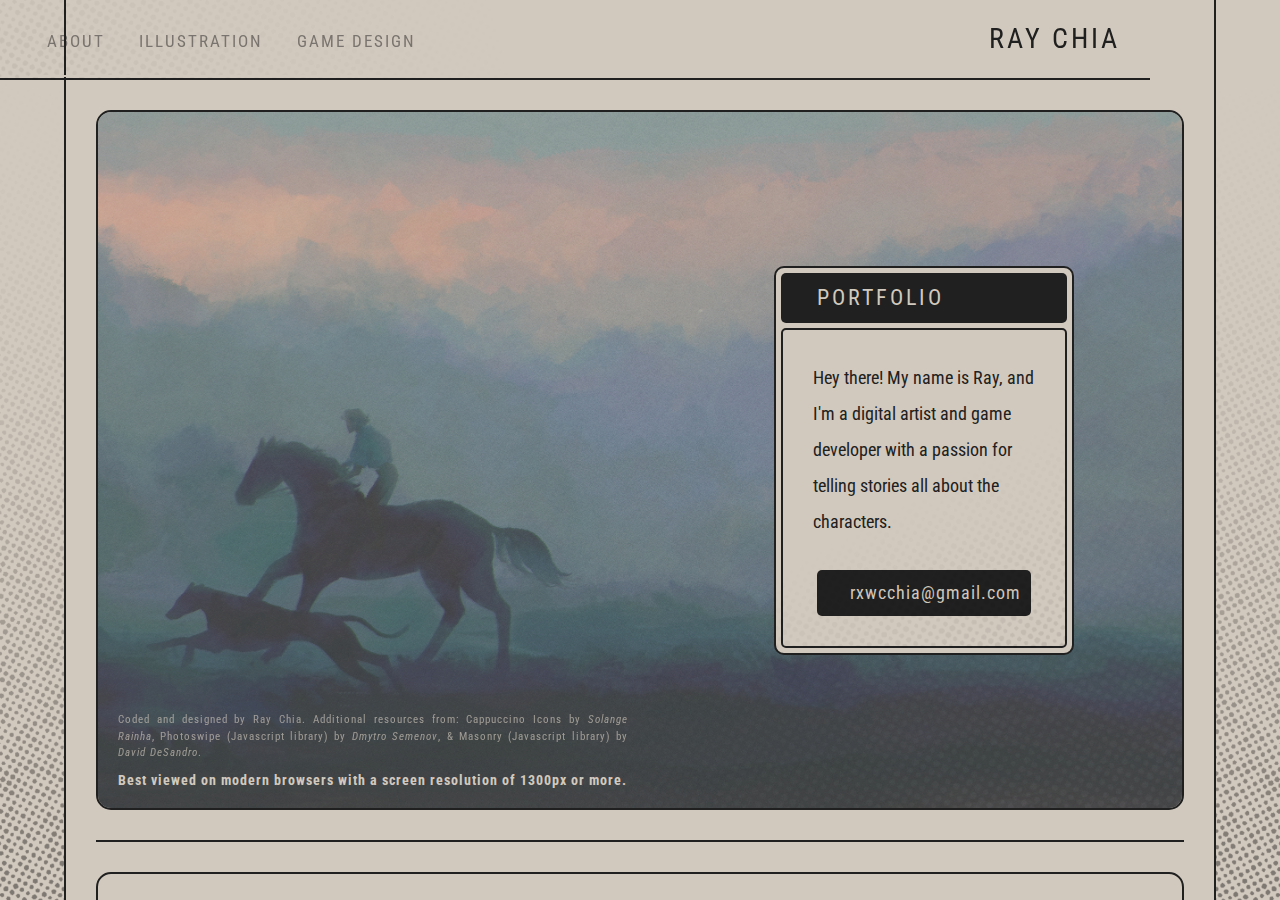
==== commit 989a6557: "update index.html" ====
--- a/index.html
+++ b/index.html
@@ -27,30 +27,32 @@
   
 <div class="bg-img"></div>
 
+<div class="navbar">
+    
+  <div class="navbuttons">
+
+    <a class="navtab" href="#home">
+      ABOUT
+    </a>
+
+    <a class="navtab" href="#illustration">
+      ILLUSTRATION
+    </a>
+
+    <a class="navtab" href="#gamedev">
+      GAME DESIGN
+    </a>
+
+  </div>
+
+  <h1>RAY CHIA</h1>
+
+</div>
+
 <div class="wrapper">
 
 
-  <div class="navbar">
-    
-    <div class="navbuttons">
-
-      <a class="navtab" href="#home">
-        ABOUT
-      </a>
-
-      <a class="navtab" href="#illustration">
-        ILLUSTRATION
-      </a>
-
-      <a class="navtab" href="#gamedev">
-        GAME DESIGN
-      </a>
-
-    </div>
-
-    <h1>RAY CHIA</h1>
-
-  </div>
+  
 
   <!-- ================== DIVIDER ================== -->
 
--- a/src/style.css
+++ b/src/style.css
@@ -1,416 +1,696 @@
-:root {
-    --dark:#202020;
-    --darkRGB:32, 32, 32;
-    --light:#dcdcdc;
-    --lightRGB:220, 220, 220;
-    --bg: #D2C9BE;
-    --fontBody:"Roboto Condensed";
-    --paddingBig: 30px;
-    --paddingSmall:10px;
-    --spacingBig:3px;
-    --spacingSmall:2px;
-}
-
-
-body {
-    background-color:var(--bg);
-    color:var(--dark);
-    margin:0;
-    font:400 17px/150% var(--fontBody);
-    overflow:hidden;
-}
-
-* {
-    box-sizing:border-box;
-    transition:0.35s ease;
-    scrollbar-width: thin;
-    scrollbar-color: rgba(var(--darkRGB), .2) rgba(var(--darkRGB), .1);
-}
-
-/*======================
-* SCREENTONE BG
-========================*/
-
-.bg-img {
-    background-image:url("screentone.png");
-    background-size:contain;
-    background-repeat:no-repeat;
-    position:fixed;
-    top:0;
-    left:0;
-    width:100vw;
-    height:100vh;
-    pointer-events: none;
-    mask-image: linear-gradient(to top, rgb(0 0 0 / 100%), transparent);
-    opacity:0.65;
-    z-index:-1;
-}
-
-.bg-img::after {
-    content:"";
-    background-image:url("screentone.png");
-    background-size:contain;
-    background-repeat:no-repeat;
-    position:fixed;
-    left:auto;
-    right:0;
-    width:inherit;
-    height:inherit;
-    transform:scaleX(-1);
-}
-
-/*======================
-* MAIN
-========================*/
-
-.wrapper {
-    width:90vw;
-    height:100vh;
-    min-width:600px;
-    max-width:1800px;
-    border-left:2px solid var(--dark);
-    border-right:2px solid var(--dark);
-    margin:0 auto;
-    background:var(--bg);
-    overflow:hidden;
-}
-
-.content {
-    height:100vh;
-    overflow:hidden;
-    border-top:80px solid transparent;
-}
-
-.content-scroll {
-    overflow: auto;
-    height: 100%;
-    padding: var(--paddingBig);
-  }
-
-/*======================
-* NAVIGATION BAR
-========================*/
-
-.navbar {
-    height:80px;
-    width:calc(90vw - 2px);
-    min-width:600px;
-    max-width:1800px;
-    border-bottom:2px solid var(--dark);
-    display:flex;
-    justify-content: space-between;
-    align-items: center;
-    padding:var(--paddingBig);
-    z-index:9;
-    position:fixed;
-    top:0;
-}
-
-.navbar::before {
-    content: "";
-    position: absolute;
-    width: 50%;
-    height: 80px;
-    background-image: url("screentone.png");
-    background-size: 1000px auto;
-    background-repeat: no-repeat;
-    top: 0;
-    left: 0;
-    pointer-events: none;
-    mask-image: linear-gradient(to right, rgb(0 0 0 / 100%), transparent);
-    background-position: center;
-    z-index: -1;
-    opacity: 0.2;
-}
-
-.navbar h1 {
-    font:400 28px/150% var(--fontBody);
-    letter-spacing:var(--spacingBig);
-}
-
-.navbuttons {
-    display:flex;
-    justify-content: space-between;
-    align-items: center;
-}
-
-a.navtab {
-    text-decoration:none;
-    color:var(--dark);
-    display:flex;
-    justify-content: center;
-    align-items: center;
-    border:2px solid transparent;
-    padding:5px 15px;
-    border-bottom:2px solid var(--bg);
-    background:transparent;
-    border-radius:10px 10px 0 0;
-    height:70px;
-    margin-bottom:-5px;
-    letter-spacing: var(--spacingSmall);
-    color:rgba(var(--darkRGB), .5);
-}
-
-a.navtab.active {
-    font:400 22px/150% var(--fontBody);
-    border:2px solid var(--dark);
-    border-bottom:2px solid var(--bg);
-    background:var(--bg);
-    margin-bottom:-12px;
-    color:var(--dark);
-}
-
-.scrolled a.navtab.active {
-    border-bottom:2px solid var(--dark);
-}
-
-
-/*======================
-* HOMEPAGE
-========================*/
-
-.splash {
-    border:2px solid var(--dark);
-    border-radius:15px;
-    width:100%;
-    height:700px;
-    overflow:hidden;
-    transform:scale(1); 
-    display:flex;
-    align-items:center;
-    justify-content:center;
-    background:transparent;
-}
-
-.splashimg {
-    width:100%;
-    height:700px;
-    background-image:url("gallery/splash.png");
-    background-size:cover;
-    background-position:center bottom;
-    opacity:0.8;
-    position:absolute;
-    z-index:1;
-}
-
-.splashimg::after {
-    content: "";
-    background-image: url("screentone.png");
-    background-size: 1200px auto;
-    background-repeat: no-repeat;
-    width: inherit;
-    height: inherit;
-    display: block;
-    position: absolute;
-    background-position: right center;
-    mask-image: linear-gradient(-60deg, rgb(0 0 0 / 100%), transparent 50%, transparent);
-    mix-blend-mode: soft-light;
-    opacity: .5;
-    filter: invert(1);
-}
-
-.divider {
-    width:100%;
-    height:2px;
-    background:var(--dark);
-    margin:var(--paddingBig) auto;
-}
-
-/*====== POP-OUT WINDOW =====*/
-
-.window {
-    display:flex;
-    flex-direction: column;
-    background:var(--bg);
-    border-radius:10px;
-    position:relative;
-    z-index:2;
-    min-height:200px;
-    padding:calc( var(--paddingSmall) / 2);
-    border:2px solid var(--dark);
-    gap:calc( var(--paddingSmall) / 2);
-    font:400 18px/200% var(--fontBody);
-}
-
-.window h2 {
-    background:var(--dark);
-    color:var(--bg);
-    font:400 22px/150% var(--fontBody);
-    height:50px;
-    display:flex;
-    align-items:center;
-    justify-content:flex-start;
-    gap:8px;
-    letter-spacing: var(--spacingBig);
-    text-transform: uppercase;
-    border-radius:5px;
-    margin:0;
-    padding:calc( var(--paddingSmall) / 2) var(--paddingSmall);
-}
-
-.window h2 i.cp {
-    font-size:.9em;
-}
-
-.window .windowcontent {
-    border-radius:5px;
-    height:100%;
-    align-self: stretch;
-    border:2px solid var(--dark);
-    flex:1 auto;
-    padding:var(--paddingBig);
-}
-
-
-.windowcontent::after {
-    content: "";
-    background-image: url("screentone.png");
-    background-repeat: no-repeat;
-    width: 500px;
-    height: calc( 100% - 50px - var(--paddingSmall) );
-    display: block;
-    background-position: bottom;
-    background-size: 1000px auto;
-    pointer-events: none;
-    mask-image: linear-gradient(-30deg, rgb(0 0 0 / 100%), transparent 50%, transparent);
-    opacity:.15;
-    position: absolute;
-    bottom: calc( var(--paddingSmall) / 2 );
-    right: calc( var(--paddingSmall) / 2 );
-}
-
-.window span.callout {
-    background:var(--dark);
-    display:block;
-    width:fit-content;
-    color:var(--bg);
-    padding:calc( var(--paddingSmall) / 2) var(--paddingSmall);
-    border-radius:5px;
-    margin:0 auto;
-    margin-top:var(--paddingBig);
-    display:flex;
-    align-items:center;
-    justify-content:center;
-    gap:8px;
-    letter-spacing:1px;
-}
-
-.content#home .window {
-    width:20vw;
-    min-width:300px;
-    max-width:500px;
-    margin-left:auto;
-    margin-right:10%;
-}
-
-.content#home .windowcontent::after {
-    width: calc( 20vw - var(--paddingSmall) );
-    min-width: 300px;
-    max-width: 500px;
-}
-
-/*======================
-* GALLERY
-========================*/
-
-.gallery-container {
-    border:2px solid var(--dark);
-    border-radius:15px;
-    padding:var(--paddingSmall);
-    padding-bottom:0;
-}
-
-.pswp-gallery {
-    border-radius:10px;
-    overflow:hidden;
-}
-
-.pswp-gallery img {
-    max-width:100%;
-}
-
-.pswp-gallery span.caption {
-    display: none;
-}
-
-button.pswp__button--test-button {
-    background: #136912 !important;
-    font-size: 20px;
-    color: #fff;
- }
-
-.pswp-gallery:after {
-    content: '';
-    display: block;
-    clear: both;
-}
-
-.grid-sizer,
-.grid-item { 
-    width: calc(25% - 5px);
-    line-height: 0%;
-    margin-bottom:0.5%;
-    float:left;
-}
-
-.gutter-sizer {
-  width: 5px;
-}
-
-.grid-item--width2 { width: calc(50% - 10px); }
-.grid-item--width3 { width: calc(75% - 10px); }
-
-.grid-item--height2 { height: 200px; }
-.grid-item--height3 { height: 260px; }
-.grid-item--height4 { height: 360px; }
-
-/*======================
-* GAME EMBEDS
-========================*/
-
-.content-scroll iframe {
-    width:500px;
-    height:500px;
-}
-
-.window#carni iframe {
-    width:1250px;
-    height:710px;
-}
-
-.embed-overlay {
-    top:0;
-    left:0;
-    background:rgba(0,0,0,0.8);
-    width:100vw;
-    height:100vh;
-    position:absolute;
-    z-index:9;
-    display:none;
-}
-
-.embed-overlay.open {
-    display:block;
-}
-
-.game-container .window {
-    display:none;
-    z-index:10;
-    pointer-events: all;
-}
-
-.window-container {
-    top: 0;
-    left: 0;
-    position: absolute;
-    width: 100%;
-    height: 100%;
-    display: flex;
-    align-items: center;
-    justify-content: center;
-    pointer-events: none;
-}
-
-.game-container .window-container.open .window {
-    display:flex;
-}
+:root {
+    --dark:#202020;
+    --darkRGB:32, 32, 32;
+    --light:#dcdcdc;
+    --lightRGB:220, 220, 220;
+    --bg: #D2C9BE;
+    --fontBody:"Roboto Condensed";
+    --paddingBig: 30px;
+    --paddingSmall:10px;
+    --spacingBig:3px;
+    --spacingSmall:2px;
+}
+
+
+body {
+    background-color:var(--bg);
+    color:var(--dark);
+    margin:0;
+    font:400 17px/150% var(--fontBody);
+    overflow:hidden;
+}
+
+* {
+    box-sizing:border-box;
+    transition:0.35s ease;
+    scrollbar-width: thin;
+    scrollbar-color: rgba(var(--darkRGB), .2) rgba(var(--darkRGB), .1);
+}
+
+/*======================
+* SCREENTONE BG
+========================*/
+
+.bg-img {
+    background-image:url("screentone.png");
+    background-size:contain;
+    background-repeat:no-repeat;
+    position:fixed;
+    top:0;
+    left:0;
+    width:100vw;
+    height:100vh;
+    pointer-events: none;
+    mask-image: linear-gradient(to top, rgb(0 0 0 / 100%), transparent);
+    opacity:0.65;
+    z-index:-1;
+}
+
+.bg-img::after {
+    content:"";
+    background-image:url("screentone.png");
+    background-size:contain;
+    background-repeat:no-repeat;
+    position:fixed;
+    left:auto;
+    right:0;
+    width:inherit;
+    height:inherit;
+    transform:scaleX(-1);
+}
+
+/*======================
+* MAIN
+========================*/
+
+.wrapper {
+    width:90vw;
+    height:100vh;
+    min-width:600px;
+    max-width:1800px;
+    border-left:2px solid var(--dark);
+    border-right:2px solid var(--dark);
+    margin:0 auto;
+    background:var(--bg);
+    overflow:hidden;
+}
+
+.content {
+    height:100vh;
+    overflow:hidden;
+    border-top:80px solid transparent;
+}
+
+.content-scroll {
+    overflow: auto;
+    height: 100%;
+    padding: var(--paddingBig);
+}
+
+/*======================
+* NAVIGATION BAR
+========================*/
+
+.navbar {
+    height:80px;
+    width:calc(90vw - 2px);
+    min-width:600px;
+    max-width:1800px;
+    border-bottom:2px solid var(--dark);
+    display:flex;
+    justify-content: space-between;
+    align-items: center;
+    padding:var(--paddingBig);
+    z-index:9;
+    position:fixed;
+    top:0;
+}
+
+.navbar::before {
+    content: "";
+    position: absolute;
+    width: 50%;
+    height: 80px;
+    background-image: url("screentone.png");
+    background-size: 1000px auto;
+    background-repeat: no-repeat;
+    top: 0;
+    left: 0;
+    pointer-events: none;
+    mask-image: linear-gradient(to right, rgb(0 0 0 / 100%), transparent);
+    background-position: center;
+    z-index: -1;
+    opacity: 0.2;
+}
+
+.navbar h1 {
+    font:400 28px/150% var(--fontBody);
+    letter-spacing:var(--spacingBig);
+}
+
+.navbuttons {
+    display:flex;
+    justify-content: space-between;
+    align-items: center;
+}
+
+a.navtab {
+    text-decoration:none;
+    color:var(--dark);
+    display:flex;
+    justify-content: center;
+    align-items: center;
+    border:2px solid transparent;
+    padding:5px 15px;
+    border-bottom:2px solid var(--bg);
+    background:transparent;
+    border-radius:10px 10px 0 0;
+    height:70px;
+    margin-bottom:-5px;
+    letter-spacing: var(--spacingSmall);
+    color:rgba(var(--darkRGB), .5);
+}
+
+a.navtab.active {
+    font:400 22px/150% var(--fontBody);
+    border:2px solid var(--dark);
+    border-bottom:2px solid var(--bg);
+    background:var(--bg);
+    margin-bottom:-12px;
+    color:var(--dark);
+}
+
+.scrolled a.navtab.active {
+    border-bottom:2px solid var(--dark);
+}
+
+
+/*======================
+* HOMEPAGE
+========================*/
+
+.splash {
+    border:2px solid var(--dark);
+    border-radius:15px;
+    width:100%;
+    height:700px;
+    overflow:hidden;
+    transform:scale(1); 
+    display:flex;
+    align-items:center;
+    justify-content:center;
+    background:transparent;
+}
+
+.splashimg {
+    width:100%;
+    height:700px;
+    background-image:url("gallery/splash.jpg");
+    background-size:cover;
+    background-position:center bottom;
+    opacity:0.8;
+    position:absolute;
+    z-index:1;
+}
+
+.splashimg::after {
+    content: "";
+    background-image: url("screentone.png");
+    background-size: 1200px auto;
+    background-repeat: no-repeat;
+    width: inherit;
+    height: inherit;
+    display: block;
+    position: absolute;
+    background-position: right center;
+    mask-image: linear-gradient(-60deg, rgb(0 0 0 / 100%), transparent 50%, transparent);
+    mix-blend-mode: soft-light;
+    opacity: .5;
+    filter: invert(1);
+}
+
+.divider {
+    width:100%;
+    height:2px;
+    background:var(--dark);
+    margin:var(--paddingBig) auto;
+}
+
+/*====== POP-OUT WINDOW =====*/
+
+.window {
+    display:flex;
+    flex-direction: column;
+    background:var(--bg);
+    border-radius:10px;
+    position:relative;
+    z-index:2;
+    min-height:200px;
+    padding:calc( var(--paddingSmall) / 2);
+    border:2px solid var(--dark);
+    gap:calc( var(--paddingSmall) / 2);
+    font:400 18px/200% var(--fontBody);
+}
+
+.window h2 {
+    background:var(--dark);
+    color:var(--bg);
+    font:400 22px/150% var(--fontBody);
+    height:50px;
+    display:flex;
+    align-items:center;
+    justify-content:flex-start;
+    gap:8px;
+    letter-spacing: var(--spacingBig);
+    text-transform: uppercase;
+    border-radius:5px;
+    margin:0;
+    padding:calc( var(--paddingSmall) / 2) var(--paddingSmall);
+}
+
+.window h2 i.cp {
+    font-size:.9em;
+}
+
+.window .windowcontent {
+    border-radius:5px;
+    height:100%;
+    align-self: stretch;
+    border:2px solid var(--dark);
+    flex:1 auto;
+    padding:var(--paddingBig);
+}
+
+
+.windowcontent::after {
+    content: "";
+    background-image: url("screentone.png");
+    background-repeat: no-repeat;
+    width: 500px;
+    height: calc( 100% - 50px - var(--paddingSmall) );
+    display: block;
+    background-position: bottom;
+    background-size: 1000px auto;
+    pointer-events: none;
+    mask-image: linear-gradient(-30deg, rgb(0 0 0 / 100%), transparent 50%, transparent);
+    opacity:.15;
+    position: absolute;
+    bottom: calc( var(--paddingSmall) / 2 );
+    right: calc( var(--paddingSmall) / 2 );
+}
+
+.window span.callout {
+    background:var(--dark);
+    display:block;
+    width:fit-content;
+    color:var(--bg);
+    padding:calc( var(--paddingSmall) / 2) var(--paddingSmall);
+    border-radius:5px;
+    margin:0 auto;
+    margin-top:var(--paddingBig);
+    display:flex;
+    align-items:center;
+    justify-content:center;
+    gap:8px;
+    letter-spacing:1px;
+}
+
+.content#home .window {
+    width:20vw;
+    min-width:300px;
+    max-width:500px;
+    margin-left:auto;
+    margin-right:10%;
+}
+
+.content#home .windowcontent::after {
+    width: calc( 20vw - var(--paddingSmall) );
+    min-width: 300px;
+    max-width: 500px;
+}
+
+/*======================
+* GALLERY
+========================*/
+
+.gallery-container {
+    border:2px solid var(--dark);
+    border-radius:15px;
+    padding:var(--paddingBig);
+    padding-bottom:0;
+}
+
+.pswp-gallery {
+    border-radius:10px;
+    overflow:hidden;
+}
+
+.pswp-gallery img {
+    max-width:100%;
+}
+.pswp-gallery .grid-item span.caption {
+    -webkit-transition-delay: 0.5s; 
+    -moz-transition-delay: 0.5s; 
+    -ms-transition-delay: 0.5s; 
+    -o-transition-delay: 0.5s;  
+    transition-delay: 0.5s; 
+}
+
+.game-previews .pswp-gallery .grid-item span.caption {
+    -webkit-transition-delay: 0s; 
+    -moz-transition-delay: 0s; 
+    -ms-transition-delay: 0s; 
+    -o-transition-delay: 0s;  
+    transition-delay: 0s; 
+    display:none;
+}
+
+.pswp-gallery .grid-item:hover span.caption {
+    opacity:1;
+    -webkit-transition-delay: 0s;
+    -moz-transition-delay: 0s;
+    -ms-transition-delay: 0s;
+    -o-transition-delay: 0s;
+    transition-delay: 0s;
+}
+
+.pswp-gallery span.caption {
+    position: absolute;
+    display: block;
+    opacity: 0;
+    background: var(--bg);
+    padding: 2px;
+    z-index: 99;
+    top: var(--paddingBig);
+    left: var(--paddingBig);
+    border-radius: 5px;
+    color: var(--dark);
+}
+
+span.caption > span {
+    border: 2px solid var(--dark);
+    padding: var(--paddingSmall);
+    display: block;
+    border-radius: 5px;
+}
+
+span.caption > span::after {
+    content: "click for full size";
+    text-transform: uppercase;
+    display: block;
+    letter-spacing: .5px;
+    font: 600 0.7em/100% var(--fontBody);
+    margin-top: .1em;
+}
+
+button.pswp__button--test-button {
+    background: #136912 !important;
+    font-size: 20px;
+    color: #fff;
+ }
+
+.pswp-gallery:after {
+    content: '';
+    display: block;
+    clear: both;
+}
+
+.grid-sizer,
+.grid-item { width: 24.25%;
+margin-bottom:.8%; }
+
+.gutter-sizer { width: 1%; }
+
+.grid-item--width2 { width: 49.5%; }
+.grid-item--width3 { width: 74.75%;}
+
+#gallery4 .gutter-sizer { width: 1%; }
+#gallery4 .grid-sizer, .grid-item--width2alt { width:calc( 98% / 3); }
+
+/*======================
+* GAME ABOUT / PREVIEWS
+========================*/
+
+.game-about {
+    border:2px solid var(--dark);
+    border-radius:15px;
+    padding:var(--paddingSmall);
+    display:flex;
+    align-items: center;
+    justify-content: space-between;
+    margin-bottom:var(--paddingSmall);
+}
+.game-previews {
+    width: 50%;
+    padding:0.8% 0.8% 0 0.8%;
+    border-radius:10px 0 0 10px;
+    background-color: var(--dark);
+    align-self: stretch;
+}
+
+.game-previews .pswp-gallery {
+    border-radius: 0px;
+}
+
+.game-desc {
+    width: 50%;
+    border-left: 2px solid var(--dark);
+    margin-left: calc( var(--paddingSmall) / 2);
+  align-self: stretch;
+  padding-left: calc( var(--paddingSmall) / 2);
+  
+}
+  
+.game-desc h3 {
+background:var(--dark);
+color:var(--bg);
+background:var(--dark);
+    color:var(--bg);
+    font:400 22px/150% var(--fontBody);
+    height:50px;
+    display:flex;
+    align-items:center;
+    justify-content:flex-start;
+    gap:8px;
+    letter-spacing: var(--spacingBig);
+    text-transform: uppercase;
+    border-radius:0 10px 10px 0;
+    margin:0;
+    padding:calc( var(--paddingSmall) / 2) var(--paddingSmall);
+    margin-bottom:5px;
+}
+.game-desc > span {
+    padding:var(--paddingSmall);
+    display:block;
+    white-space: pre-line;
+    text-align: justify;
+}
+
+.game-desc span a {
+    font-style:italic;
+    color:var(--dark);
+}
+
+.game-desc span.excerpt {
+    border-left:2px solid var(--dark);
+    padding-left: 15px;
+    font-style: italic;
+    color:rgba(var(--darkRGB), .75);
+    margin-top:5px;
+}
+
+.game-links {
+    display:flex;
+    align-items:center;
+    padding-top:var(--paddingSmall);
+    gap:calc( var(--paddingSmall) / 2);
+    justify-content: flex-end;
+}
+
+.game-links::before {
+    content: "";
+    height: 2px;
+    width: 100%;
+    background: var(--dark);
+}
+
+.game-links button {
+    background: var(--dark);
+    color: var(--bg);
+    font: 700 1em/100% var(--fontBody);
+    padding: var(--paddingSmall);
+    border: 0px;
+    border-radius: 5px;
+    cursor:pointer;
+    flex: 0 0 auto;
+    white-space: nowrap;
+}
+
+b.tags {
+    border: 2px solid var(--dark);
+    border-radius: 0;
+    padding: calc(var(--paddingSmall) / 2.5) var(--paddingSmall);
+    text-transform: uppercase;
+    letter-spacing: 1px;
+    font-size: 0.85em;
+    line-height:250%;
+}
+
+b.tags:first-of-type {
+    background: var(--dark);
+    color: var(--bg);
+}
+
+b.tags:nth-of-type(2) {
+    background: rgba(var(--darkRGB), 0.15);
+}
+
+.excerpt b {
+    font-style: normal;
+}
+
+/*======================
+* GAME EMBEDS
+========================*/
+
+.content-scroll iframe {
+    width:500px;
+    height:500px;
+}
+
+.window iframe {
+    width:1250px;
+    height:710px;
+}
+
+.embed-overlay {
+    top:0;
+    left:0;
+    background:rgba(0,0,0,0.8);
+    width:100vw;
+    height:100vh;
+    position:absolute;
+    z-index:99;
+    display:none;
+}
+
+.embed-overlay.open {
+    display:block;
+}
+
+.game-container .window {
+    display:none;
+    z-index:100;
+    pointer-events: all;
+}
+
+.window-container {
+    top: 0;
+    left: 0;
+    position: absolute;
+    width: 100%;
+    height: 100%;
+    display: flex;
+    align-items: center;
+    justify-content: center;
+    pointer-events: none;
+}
+
+.game-container .window-container.open .window {
+    display:flex;
+}
+.game-container .window h2 {
+    display:flex;
+    justify-content: space-between;
+    align-items: center;
+}
+
+.game-container h2 span.clicktoclose {
+    cursor: pointer;
+}
+
+.misc-notif {
+    position: fixed;
+    top: 100px;
+    right: 0;
+    font-size: 1.1em;
+    letter-spacing: 1px;
+    z-index: 98;
+    transform:scale(1);
+    padding: 10px 20px;
+    background: var(--bg);
+    border: 2px solid var(--dark);
+    border-radius: 10px 0 0 10px;
+    border-right: 0px;
+    overflow: hidden;
+    width:350px;
+    text-align:center;
+}
+
+.misc-notif.hidden {
+    right:-355px;
+}
+
+.misc-notif::after {
+    content: "";
+    background-image: url("screentone.png");
+    background-repeat: no-repeat;
+    width: 500px;
+    height: 100px;
+    display: block;
+    background-position: bottom;
+    background-size: 1000px auto;
+    pointer-events: none;
+    opacity: 1;
+    position: absolute;
+    right:0;
+    bottom:0;
+    mask-image: linear-gradient(-30deg, rgb(0 0 0 / 100%), transparent 50%, transparent);
+    opacity:.05;
+}
+
+/*======================
+* ILLUSTRATION TAB
+========================*/
+
+
+#illustration h3 {
+    background: var(--dark);
+    margin: 0;
+      margin-bottom: 0px;
+    margin-bottom: calc(var(--paddingSmall) / 2);
+    padding: var(--paddingBig);
+    color: var(--bg);
+    border-radius: 15px 15px 0 0;
+}
+
+#illustration .gallery-container {
+    border-radius: 0 0 15px 15px;
+    
+}
+
+#illustration .pswp-gallery {
+    border-radius: 0px;
+    overflow: hidden;
+}
+
+#illustration h3 i {
+    display: block;
+    font-size: 14px;
+    letter-spacing: 1px;
+    font-style: normal;
+}
+
+.webdev {
+    border-radius: 15px;
+    z-index: 9;
+    position: absolute;
+    left: 20px;
+    width: 510px;
+    font-size: 11px;
+    letter-spacing: 1px;
+    line-height: 150%;
+    text-align: justify;
+    bottom: 20px;
+    color: var(--bg);
+    display: flex;
+    flex-direction: column-reverse;
+    gap:10px;
+}
+.webdev a {
+    text-decoration: none;
+    color:inherit;
+    font-style:italic;
+}
+.webdev b {
+    display: block;
+    font-size:14px;
+}
+
+.webdev > span {
+    opacity:0.65;
+}
+
+.splash:hover .webdev > span {
+    opacity:1;
+}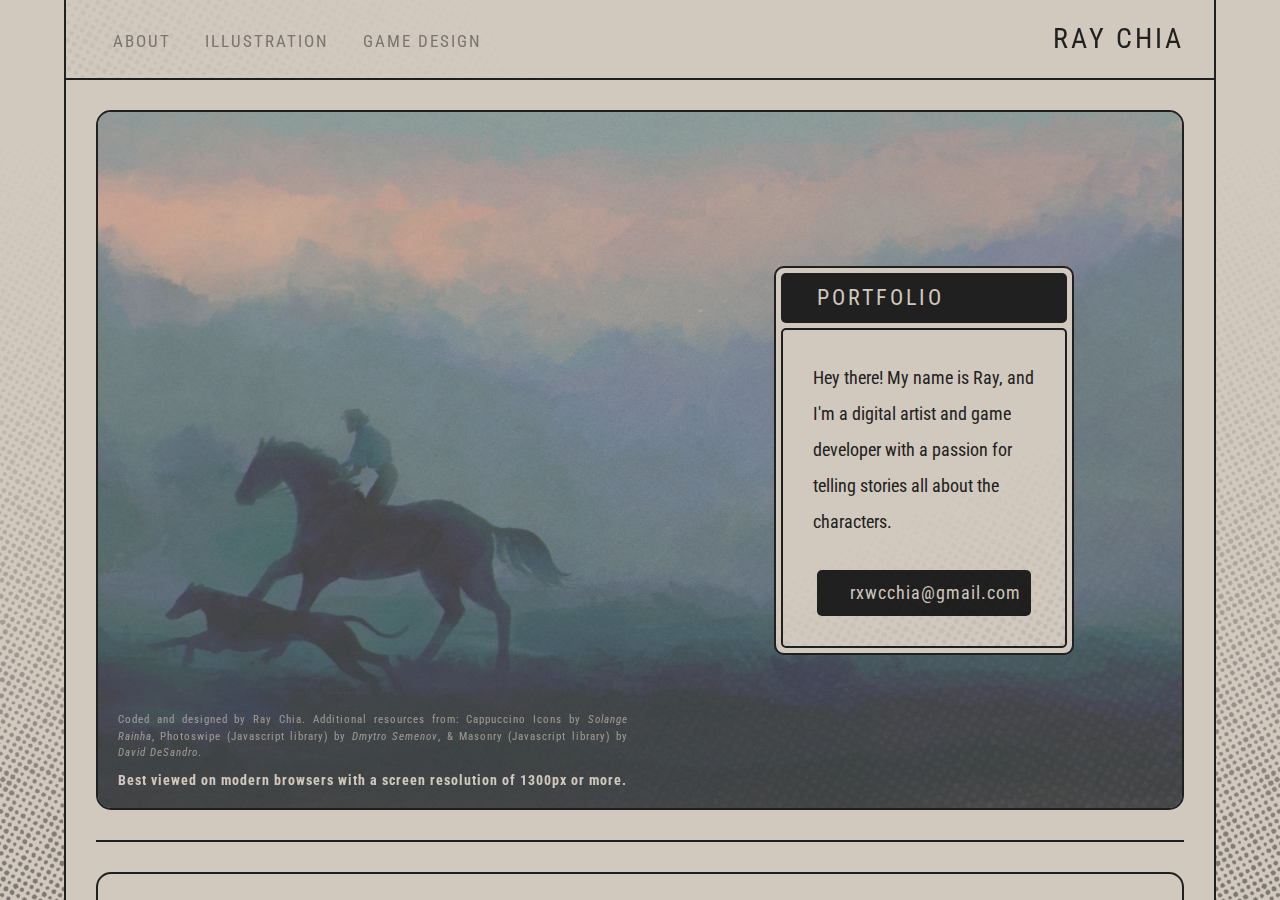
==== commit 04b9246d: "minor edit for wording" ====
--- a/index.html
+++ b/index.html
@@ -332,7 +332,7 @@
             <b class="tags">visual novel</b> <b class="tags">collaborative project</b> <b class="tags">in development</b>
             <b class="tags">art</b> <b class="tags">ui design</b> <b class="tags">programming</b>
 
-            <span class="excerpt"><b>a game on: an empire's legacy, your father's shadow, and the blood on your hands.</b>
+            <span class="excerpt"><b>a game on: an empire's legacy, a father's shadow, and the blood on your hands.</b>
             when the pieces are in <I>zugzwang</I>, there is a prewritten hand of helplessness. nothing can be done, and every move made from this point on can only make things worse. the only escape is a resignation—chess, too, is a kind of destiny.</span>
 
             <span><I>Zugzwang</I> is a visual novel currently in development. It is coded entirely in Twine, and will be playable in browsers.</span>
--- a/src/style.css
+++ b/src/style.css
@@ -65,7 +65,7 @@
 
 .wrapper {
     width:90vw;
-    height:100vh;
+    height:calc(100vh - 80px);
     min-width:600px;
     max-width:1800px;
     border-left:2px solid var(--dark);
@@ -76,9 +76,9 @@
 }
 
 .content {
-    height:100vh;
+    height:calc(100vh - 80px);
     overflow:hidden;
-    border-top:80px solid transparent;
+    /*border-top:80px solid transparent;*/
 }
 
 .content-scroll {
@@ -93,7 +93,7 @@
 
 .navbar {
     height:80px;
-    width:calc(90vw - 2px);
+    width:90vw;
     min-width:600px;
     max-width:1800px;
     border-bottom:2px solid var(--dark);
@@ -102,8 +102,12 @@
     align-items: center;
     padding:var(--paddingBig);
     z-index:9;
-    position:fixed;
-    top:0;
+    /*position:fixed;
+    top:0;*/
+    transform:scale(1);
+    margin:0 auto;
+    border-left:2px solid var(--dark);
+    border-right:2px solid var(--dark);
 }
 
 .navbar::before {
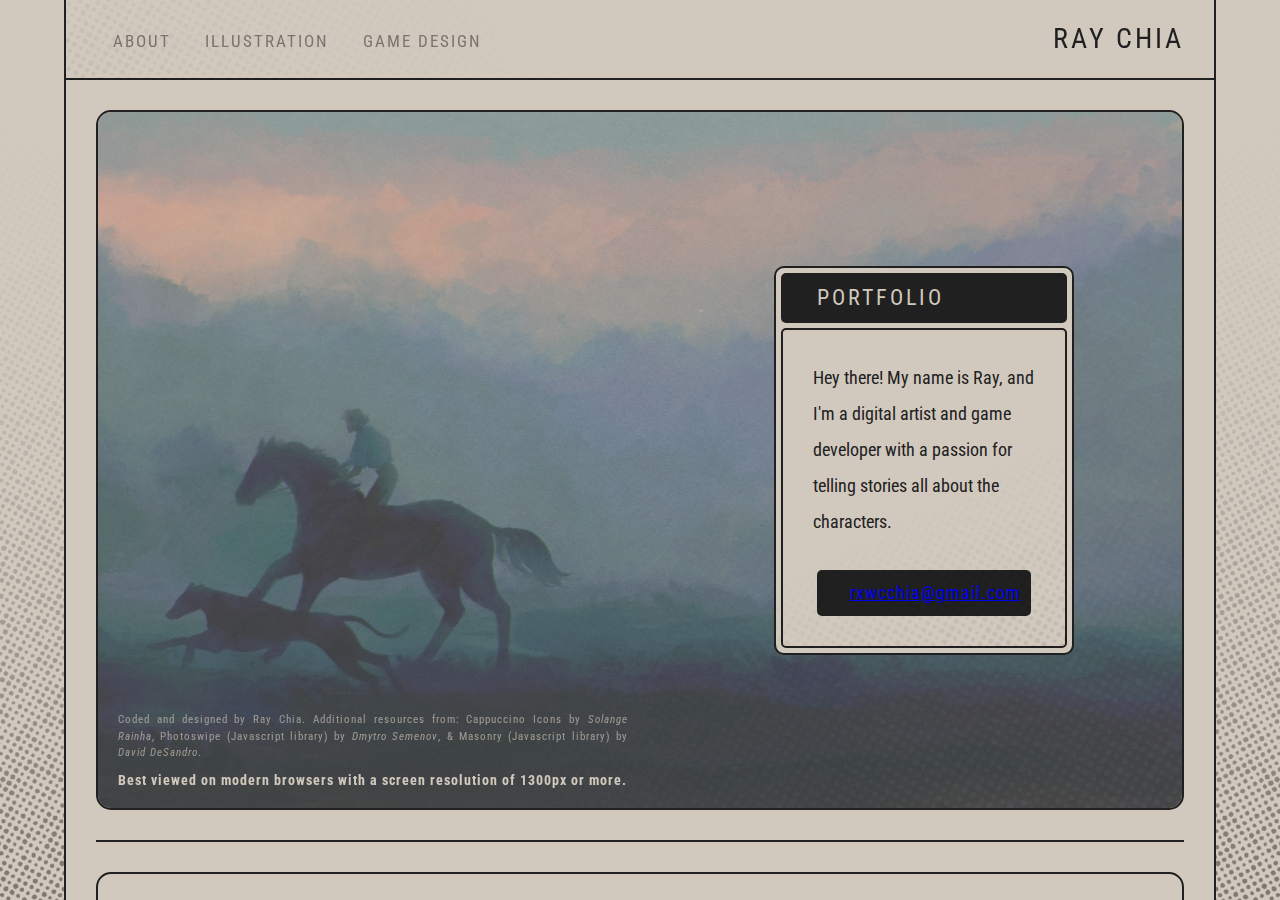
==== commit 4cd13911: "misc fixes" ====
--- a/index.html
+++ b/index.html
@@ -72,7 +72,7 @@
         <div class="windowcontent">
           Hey there! My name is Ray, and I'm a digital artist and game developer with a passion for telling stories all about the characters.
 
-          <span class="callout"><i class="cp cp-envelope-o"></i> rxwcchia@gmail.com</span>
+          <span class="callout"><i class="cp cp-envelope-o"></i> <a href="mailto:rxwcchia@gmail.com" target="_blank">rxwcchia@gmail.com</a></span>
         </div>
       </div>
 
@@ -182,8 +182,6 @@
   <!-- ILLUSTRATION BLOCK START -->
   <div class="content" id="illustration">
     <div class="content-scroll">
-
-      <h3>ILLUSTRATED WORKS<i>— includes art for personal game development projects</i></h3>
     
       <div class="gallery-container">
         <div class="pswp-gallery" id="gallery5">
@@ -355,9 +353,6 @@
 
               <a class="grid-item grid-item--width3" href="./src/gallery/carni4.png" data-pswp-width="1257" data-pswp-height="728" target="_blank">
                 <img src="./src/gallery/carni4.png" alt="" />
-                <span class="caption">
-                  <span>Caption content</span>
-                </span>
               </a>
               
               <a class="grid-item grid-item" href="./src/gallery/pointclickdemo.png" data-pswp-width="1247" data-pswp-height="706" target="_blank">
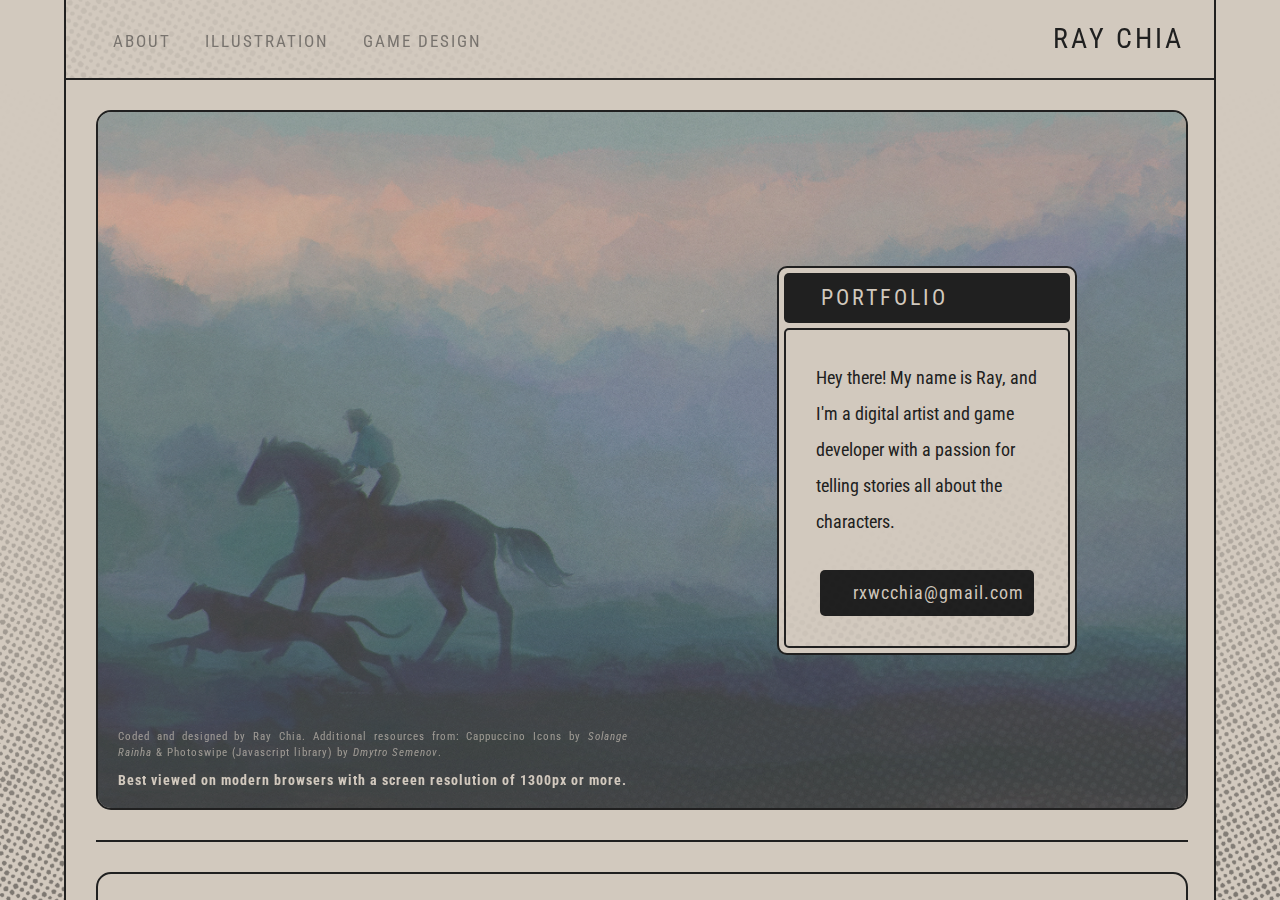
==== commit 5c2f621d: "more fixes" ====
--- a/index.html
+++ b/index.html
@@ -16,7 +16,6 @@
 </head>
 <body>
   <script src="https://code.jquery.com/jquery-3.7.1.min.js" integrity="sha256-/JqT3SQfawRcv/BIHPThkBvs0OEvtFFmqPF/lYI/Cxo=" crossorigin="anonymous"></script>
-  
   <script src="./src/plugins/photoswipe-lightbox.umd.min.js"></script>
   <script src="./src/plugins/photoswipe.umd.min.js"></script>
   <script src="./src/plugins/photoswipe-dynamic-caption-plugin.umd.min.js"></script>
@@ -57,14 +56,14 @@
   <!-- ================== DIVIDER ================== -->
 
   <!-- HOMEPAGE BLOCK START -->
-  <div class="content" id="home">
+  <div class="content active" id="home">
     <div class="content-scroll">
     <div class="splash">
 
       <div class="splashimg"></div>
 
       <div class="webdev"><b>Best viewed on modern browsers with a screen resolution of 1300px or more.</b>
-        <span>Coded and designed by Ray Chia. Additional resources from: Cappuccino Icons by <a href="https://cappuccicons.com/">Solange Rainha</a>, Photoswipe (Javascript library) by <a href="https://photoswipe.com/">Dmytro Semenov</a>, & Masonry (Javascript library) by <a href="https://masonry.desandro.com/">David DeSandro</a>.</span>
+        <span>Coded and designed by Ray Chia. Additional resources from: Cappuccino Icons by <a href="https://cappuccicons.com/">Solange Rainha</a> & Photoswipe (Javascript library) by <a href="https://photoswipe.com/">Dmytro Semenov</a>.</span>
       </div>
 
       <div class="window">
@@ -82,8 +81,6 @@
 
     <div class="gallery-container">
       <div class="pswp-gallery" id="gallery">
-        <div class="grid-sizer"></div>
-        <div class="gutter-sizer"></div>
   
         
         <a class="grid-item grid-item--width3" href="./src/gallery/zugzsplash.jpg" data-pswp-width="3000" data-pswp-height="1689" target="_blank">
@@ -93,23 +90,26 @@
         <a class="grid-item" href="./src/gallery/selwyn.jpg" data-pswp-width="3000" data-pswp-height="3000" target="_blank">
           <img src="./src/gallery/selwyn.jpg" alt="" />
         </a>
-        
+        <a class="grid-item" href="./src/gallery/sef2.jpg" data-pswp-width="3000" data-pswp-height="3000" target="_blank">
+          <img src="./src/gallery/sef2.jpg" alt="" />
+        </a>
+
         <a class="grid-item grid-item--width2" href="./src/gallery/zugzyconvo.jpg" data-pswp-width="3000" data-pswp-height="1689" target="_blank">
           <img src="./src/gallery/zugzyconvo.jpg" alt="" />
           
         </a>
         
-        <a class="grid-item grid-item" href="./src/gallery/chesspreview.jpg" data-pswp-width="3000" data-pswp-height="2013" target="_blank">
+        <a class="grid-item grid-item--width2" href="./src/gallery/chesspreview.jpg" data-pswp-width="3000" data-pswp-height="2013" target="_blank">
           <img src="./src/gallery/chesspreview.jpg" alt="" />
           
         </a>
   
-        <a class="grid-item grid-item--width2" href="./src/gallery/kriegposter_crop.jpg" data-pswp-width="2000" data-pswp-height="3056" target="_blank">
+        <a class="grid-item grid-item--width2 grid-item--vertical" href="./src/gallery/kriegposter_crop.jpg" data-pswp-width="2000" data-pswp-height="3056" target="_blank">
           <img src="./src/gallery/kriegposter_crop.jpg" alt="" />
           
         </a>
   
-        <a class="grid-item" href="./src/gallery/flashback_madschess.jpg" data-pswp-width="3000" data-pswp-height="1729" target="_blank">
+        <a class="grid-item grid-item--width2" href="./src/gallery/flashback_madschess.jpg" data-pswp-width="3000" data-pswp-height="1729" target="_blank">
           <img src="./src/gallery/flashback_madschess.jpg" alt="" />
           
         </a>
@@ -129,9 +129,7 @@
           
         </a>
         
-        <a class="grid-item" href="./src/gallery/sef2.jpg" data-pswp-width="3000" data-pswp-height="3000" target="_blank">
-          <img src="./src/gallery/sef2.jpg" alt="" />
-        </a>
+       
         
         <a class="grid-item grid-item--width3" href="./src/gallery/maddox.jpg" data-pswp-width="1800" data-pswp-height="1013" target="_blank">
           <img src="./src/gallery/maddox.jpg" alt="" />
@@ -142,11 +140,11 @@
           <img src="./src/gallery/amari.jpg" alt="" />
         </a>
         
-        <a class="grid-item" href="./src/gallery/clair.jpg" data-pswp-width="2453" data-pswp-height="2860" target="_blank">
+        <a class="grid-item grid-item--verticalsmall" href="./src/gallery/clair.jpg" data-pswp-width="2453" data-pswp-height="2860" target="_blank">
           <img src="./src/gallery/clair.jpg" alt="" />
         </a>
         
-        <a class="grid-item" href="./src/gallery/sef.jpg" data-pswp-width="2521" data-pswp-height="2938" target="_blank">
+        <a class="grid-item grid-item--verticalsmall" href="./src/gallery/sef.jpg" data-pswp-width="2521" data-pswp-height="2938" target="_blank">
           <img src="./src/gallery/sef.jpg" alt="" />
         </a>
         
@@ -165,7 +163,7 @@
           
         </a>
         
-        <a class="grid-item grid-item--width2" href="./src/gallery/splash.jpg" data-pswp-width="3617" data-pswp-height="1567" target="_blank">
+        <a class="grid-item grid-item--width3narrow" href="./src/gallery/splash.jpg" data-pswp-width="3617" data-pswp-height="1567" target="_blank">
           <img src="./src/gallery/splash.jpg" alt="" />
           
         </a>
@@ -185,8 +183,6 @@
     
       <div class="gallery-container">
         <div class="pswp-gallery" id="gallery5">
-          <div class="grid-sizer"></div>
-          <div class="gutter-sizer"></div>
     
           
           <a class="grid-item grid-item--width3" href="./src/gallery/ZUGZY_SPLASH2_overlay.jpg" data-pswp-width="5000" data-pswp-height="3700" target="_blank">
@@ -197,29 +193,30 @@
             <img src="./src/gallery/selwyn.jpg" alt="" />
           </a>
           
-    
-          
-    
-          <a class="grid-item" href="./src/gallery/flashback_madschess.jpg" data-pswp-width="3000" data-pswp-height="1729" target="_blank">
-            <img src="./src/gallery/flashback_madschess.jpg" alt="" />
-            
-          </a>
-          
-
-
-          
-          
-          <a class="grid-item" href="./src/gallery/bg_party_crimescene.jpg" data-pswp-width="2439" data-pswp-height="1406" target="_blank">
-            <img src="./src/gallery/bg_party_crimescene.jpg" alt="" />
-            
-          </a>
-          
           <a class="grid-item" href="./src/gallery/sef2.jpg" data-pswp-width="3000" data-pswp-height="3000" target="_blank">
             <img src="./src/gallery/sef2.jpg" alt="" />
           </a>
-
-          <a class="grid-item grid-item--width2" href="./src/gallery/kriegposter_crop.jpg" data-pswp-width="2000" data-pswp-height="3056" target="_blank">
+          
+    
+          <a class="grid-item grid-item--width2" href="./src/gallery/flashback_madschess.jpg" data-pswp-width="3000" data-pswp-height="1729" target="_blank">
+            <img src="./src/gallery/flashback_madschess.jpg" alt="" />
+            
+          </a>
+          
+
+
+          
+          
+          <a class="grid-item grid-item--width2" href="./src/gallery/bg_party_crimescene.jpg" data-pswp-width="2439" data-pswp-height="1406" target="_blank">
+            <img src="./src/gallery/bg_party_crimescene.jpg" alt="" />
+            
+          </a>
+          
+          
+
+          <a class="grid-item grid-item--width2 grid-item--vertical" href="./src/gallery/kriegposter_crop.jpg" data-pswp-width="2000" data-pswp-height="3056" target="_blank">
             <img src="./src/gallery/kriegposter_crop.jpg" alt="" />
+            
           </a>
           
           
@@ -228,11 +225,11 @@
             <img src="./src/gallery/amari.jpg" alt="" />
           </a>
           
-          <a class="grid-item" href="./src/gallery/clair.jpg" data-pswp-width="2453" data-pswp-height="2860" target="_blank">
+          <a class="grid-item grid-item--verticalsmall" href="./src/gallery/clair.jpg" data-pswp-width="2453" data-pswp-height="2860" target="_blank">
             <img src="./src/gallery/clair.jpg" alt="" />
           </a>
           
-          <a class="grid-item" href="./src/gallery/sef.jpg" data-pswp-width="2521" data-pswp-height="2938" target="_blank">
+          <a class="grid-item grid-item--verticalsmall" href="./src/gallery/sef.jpg" data-pswp-width="2521" data-pswp-height="2938" target="_blank">
             <img src="./src/gallery/sef.jpg" alt="" />
           </a>
           
@@ -248,7 +245,7 @@
             
           </a>
 
-          <a class="grid-item grid-item--width2" href="./src/gallery/splash.jpg" data-pswp-width="3617" data-pswp-height="1567" target="_blank">
+          <a class="grid-item grid-item--width3narrow" href="./src/gallery/splash.jpg" data-pswp-width="3617" data-pswp-height="1567" target="_blank">
             <img src="./src/gallery/splash.jpg" alt="" />
             
           </a>
@@ -293,10 +290,7 @@
 
 
             <div class="pswp-gallery" id="gallery2">
-              <div class="grid-sizer"></div>
-              <div class="gutter-sizer"></div>
-        
-              
+        
               <a class="grid-item grid-item--width3" href="./src/gallery/zugzsplash.jpg" data-pswp-width="3000" data-pswp-height="1689" target="_blank">
                 <img src="./src/gallery/zugzsplash.jpg" alt="" />
                 <span class="caption">
@@ -347,10 +341,7 @@
 
 
             <div class="pswp-gallery" id="gallery3">
-              <div class="grid-sizer"></div>
-              <div class="gutter-sizer"></div>
-        
-
+    
               <a class="grid-item grid-item--width3" href="./src/gallery/carni4.png" data-pswp-width="1257" data-pswp-height="728" target="_blank">
                 <img src="./src/gallery/carni4.png" alt="" />
               </a>
@@ -409,9 +400,6 @@
 
 
             <div class="pswp-gallery" id="gallery4">
-              <div class="grid-sizer"></div>
-              <div class="gutter-sizer"></div>
-        
               
               <a class="grid-item grid-item--width2alt" href="./src/gallery/wwm1.png" data-pswp-width="913" data-pswp-height="839" target="_blank">
                 <img src="./src/gallery/wwm1.png" alt="" />
@@ -420,14 +408,14 @@
                 </span>
               </a>
               
-              <a class="grid-item grid-item--width2alt" href="./src/gallery/wwm2.png" data-pswp-width="913" data-pswp-height="839" target="_blank">
+              <a class="grid-item" href="./src/gallery/wwm2.png" data-pswp-width="913" data-pswp-height="839" target="_blank">
                 <img src="./src/gallery/wwm2.png" alt="" />
                 <span class="caption">
                   <span>A snippet of prose, using the main Twine engine.</span>
                 </span>
               </a>
 
-              <a class="grid-item grid-item--width2alt" href="./src/gallery/wwm4.png" data-pswp-width="913" data-pswp-height="839" target="_blank">
+              <a class="grid-item" href="./src/gallery/wwm4.png" data-pswp-width="913" data-pswp-height="839" target="_blank">
                 <img src="./src/gallery/wwm4.png" alt="" />
                 <span class="caption">
                   <span>A stage coded using the Bitsy engine, allowing the player to interact more freely with the world outside the dialogue.</span>
--- a/src/style.css
+++ b/src/style.css
@@ -9,6 +9,7 @@
     --paddingSmall:10px;
     --spacingBig:3px;
     --spacingSmall:2px;
+    --embedScale:1;
 }
 
 
@@ -73,11 +74,19 @@
     margin:0 auto;
     background:var(--bg);
     overflow:hidden;
+    display: flex;
+    align-items: center;
+    justify-content: space-between;
 }
 
 .content {
     height:calc(100vh - 80px);
     overflow:hidden;
+    flex: 0 0 auto;
+    width: 100%;
+    width: 90vw;
+    min-width: 600px;
+    max-width: 1800px;
     /*border-top:80px solid transparent;*/
 }
 
@@ -103,8 +112,8 @@
     padding:var(--paddingBig);
     z-index:9;
     /*position:fixed;
-    top:0;*/
-    transform:scale(1);
+    top:0;
+    transform:scale(1);*/
     margin:0 auto;
     border-left:2px solid var(--dark);
     border-right:2px solid var(--dark);
@@ -113,18 +122,18 @@
 .navbar::before {
     content: "";
     position: absolute;
-    width: 50%;
+    width: 90vw;
     height: 80px;
     background-image: url("screentone.png");
     background-size: 1000px auto;
     background-repeat: no-repeat;
     top: 0;
-    left: 0;
     pointer-events: none;
     mask-image: linear-gradient(to right, rgb(0 0 0 / 100%), transparent);
-    background-position: center;
     z-index: -1;
     opacity: 0.2;
+    background-position: left;
+    left: calc( 50% - (90vw / 2) );
 }
 
 .navbar h1 {
@@ -299,6 +308,11 @@
     letter-spacing:1px;
 }
 
+.callout a {
+    text-decoration: none;
+    color: inherit;
+  }
+
 .content#home .window {
     width:20vw;
     min-width:300px;
@@ -508,6 +522,30 @@
     cursor:pointer;
     flex: 0 0 auto;
     white-space: nowrap;
+    display: flex;
+    align-items: center;
+    gap:8px;
+}
+
+button.opengame::before {
+    content:"\ea92";
+    font-family: 'cappuccicons' !important;
+    font-style: normal;
+    font-weight: normal;
+    font-variant: normal;
+    text-transform: none;
+    line-height: 1;
+    font-size:1em;
+}
+
+button.openlink::before {
+    content:"";
+    background-image:url("/portfolio/src/gallery/itchio-icon.png");
+    background-size:contain;
+    width:1em;
+    height:1em;
+    background-repeat:no-repeat;
+    background-position:center;
 }
 
 b.tags {
@@ -518,17 +556,14 @@
     letter-spacing: 1px;
     font-size: 0.85em;
     line-height:250%;
-}
-
-b.tags:first-of-type {
-    background: var(--dark);
-    color: var(--bg);
-}
-
+    white-space: nowrap;
+}
+
+b.tags:first-of-type, 
 b.tags:nth-of-type(2) {
     background: rgba(var(--darkRGB), 0.15);
 }
-
+ 
 .excerpt b {
     font-style: normal;
 }
@@ -566,6 +601,7 @@
     display:none;
     z-index:100;
     pointer-events: all;
+    transform:scale( var(--embedScale) );
 }
 
 .window-container {
@@ -578,6 +614,8 @@
     align-items: center;
     justify-content: center;
     pointer-events: none;
+    transform:scale( 1 );
+    z-index: 105;
 }
 
 .game-container .window-container.open .window {
@@ -597,11 +635,11 @@
     position: fixed;
     top: 100px;
     right: 0;
-    font-size: 1.1em;
+    font-size: 1em;
     letter-spacing: 1px;
     z-index: 98;
     transform:scale(1);
-    padding: 10px 20px;
+    padding: 10px 15px;
     background: var(--bg);
     border: 2px solid var(--dark);
     border-radius: 10px 0 0 10px;
@@ -609,11 +647,26 @@
     overflow: hidden;
     width:350px;
     text-align:center;
+    display:flex;
+    align-items: center;
+    gap:10px;
 }
 
 .misc-notif.hidden {
     right:-355px;
 }
+
+.misc-notif::before {
+    content:"\ea91";
+    font-family: 'cappuccicons' !important;
+    font-style: normal;
+    font-weight: normal;
+    font-variant: normal;
+    text-transform: none;
+    line-height: 1;
+    font-size:1em;
+}
+
 
 .misc-notif::after {
     content: "";
@@ -637,34 +690,6 @@
 * ILLUSTRATION TAB
 ========================*/
 
-
-#illustration h3 {
-    background: var(--dark);
-    margin: 0;
-      margin-bottom: 0px;
-    margin-bottom: calc(var(--paddingSmall) / 2);
-    padding: var(--paddingBig);
-    color: var(--bg);
-    border-radius: 15px 15px 0 0;
-}
-
-#illustration .gallery-container {
-    border-radius: 0 0 15px 15px;
-    
-}
-
-#illustration .pswp-gallery {
-    border-radius: 0px;
-    overflow: hidden;
-}
-
-#illustration h3 i {
-    display: block;
-    font-size: 14px;
-    letter-spacing: 1px;
-    font-style: normal;
-}
-
 .webdev {
     border-radius: 15px;
     z-index: 9;
